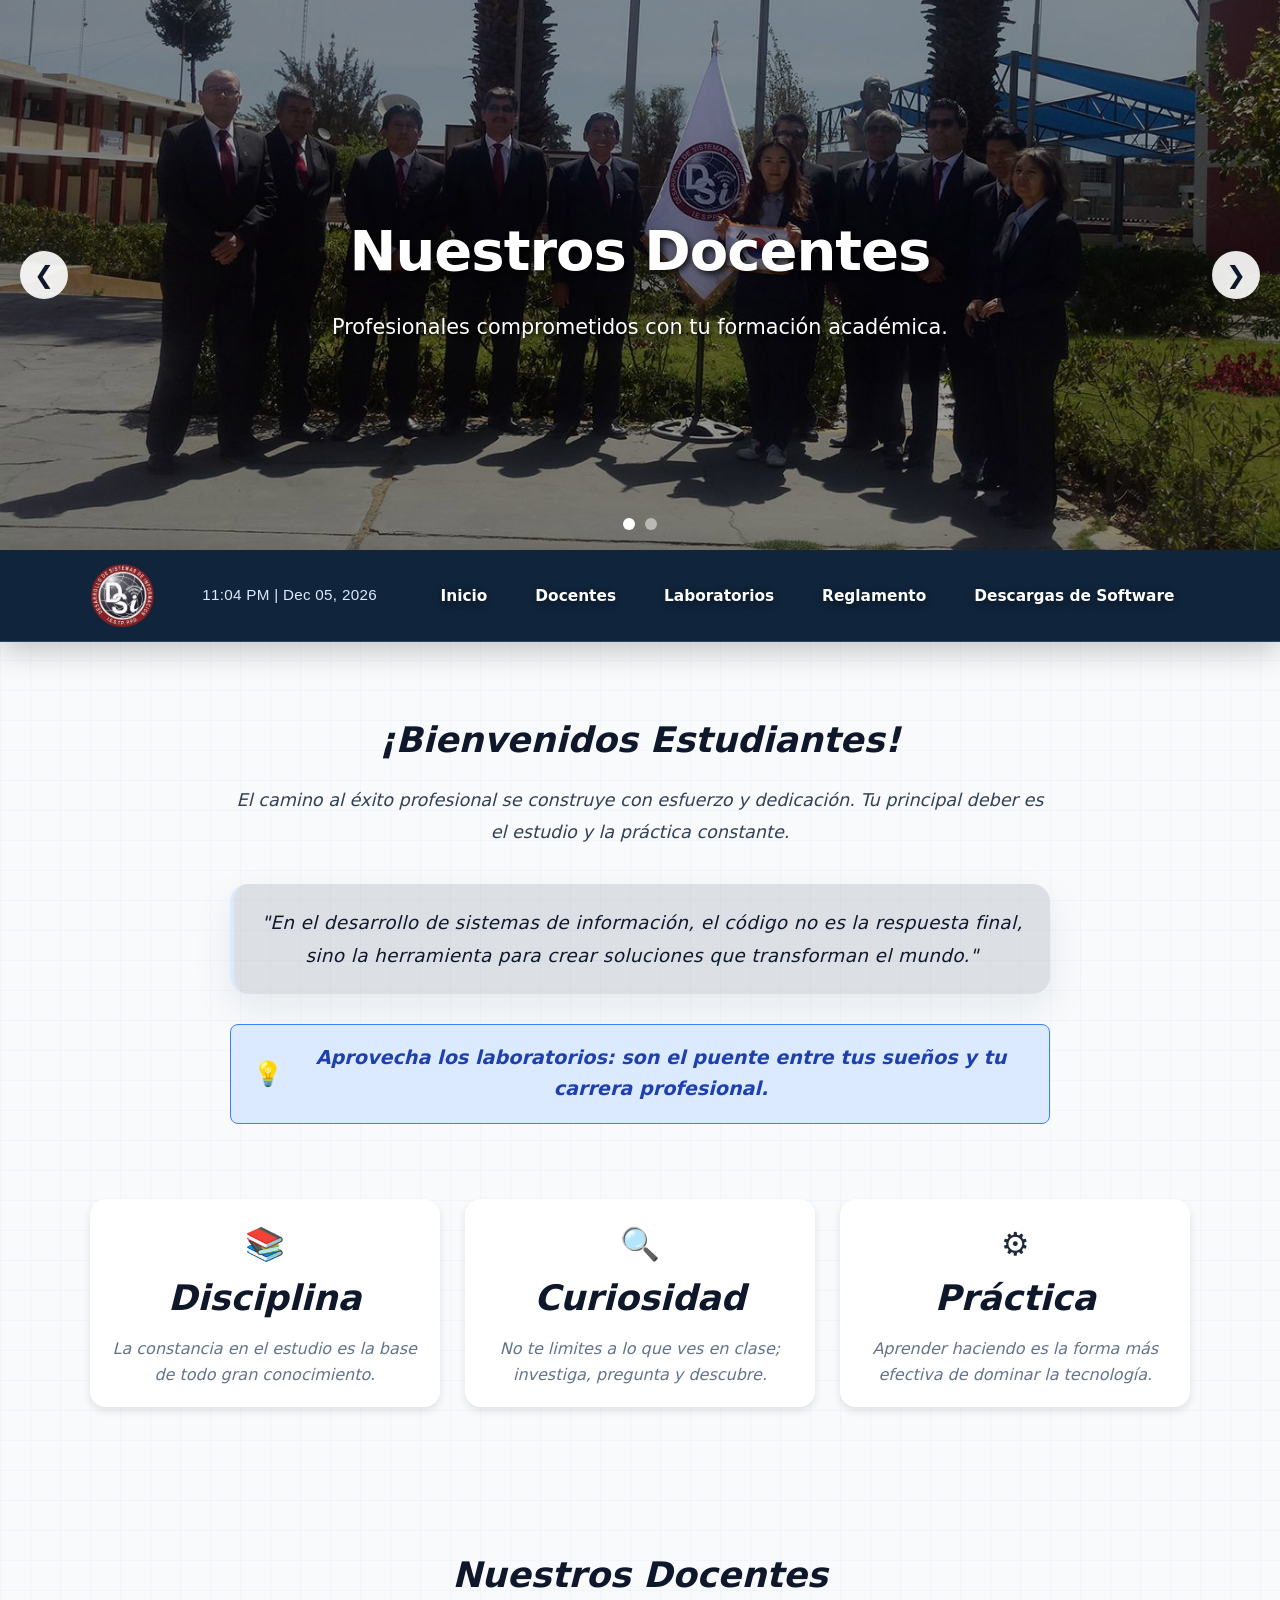
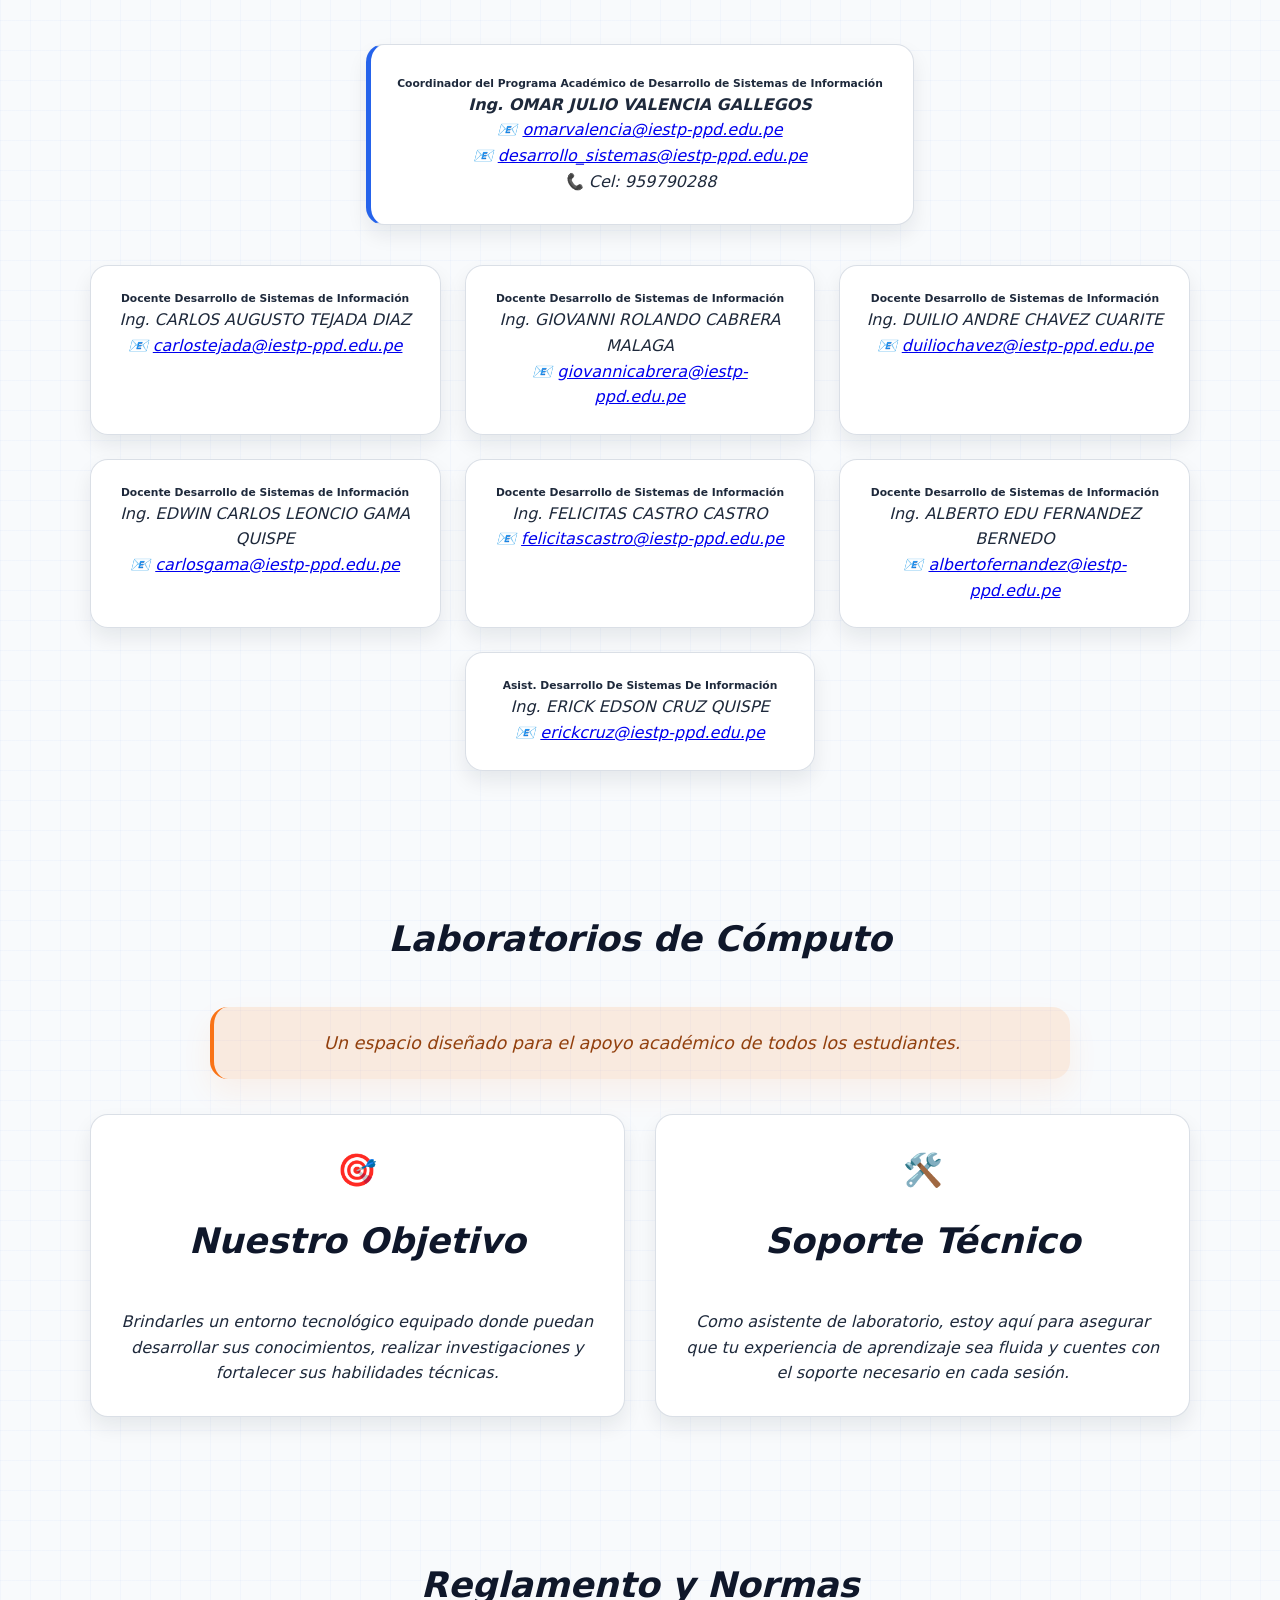
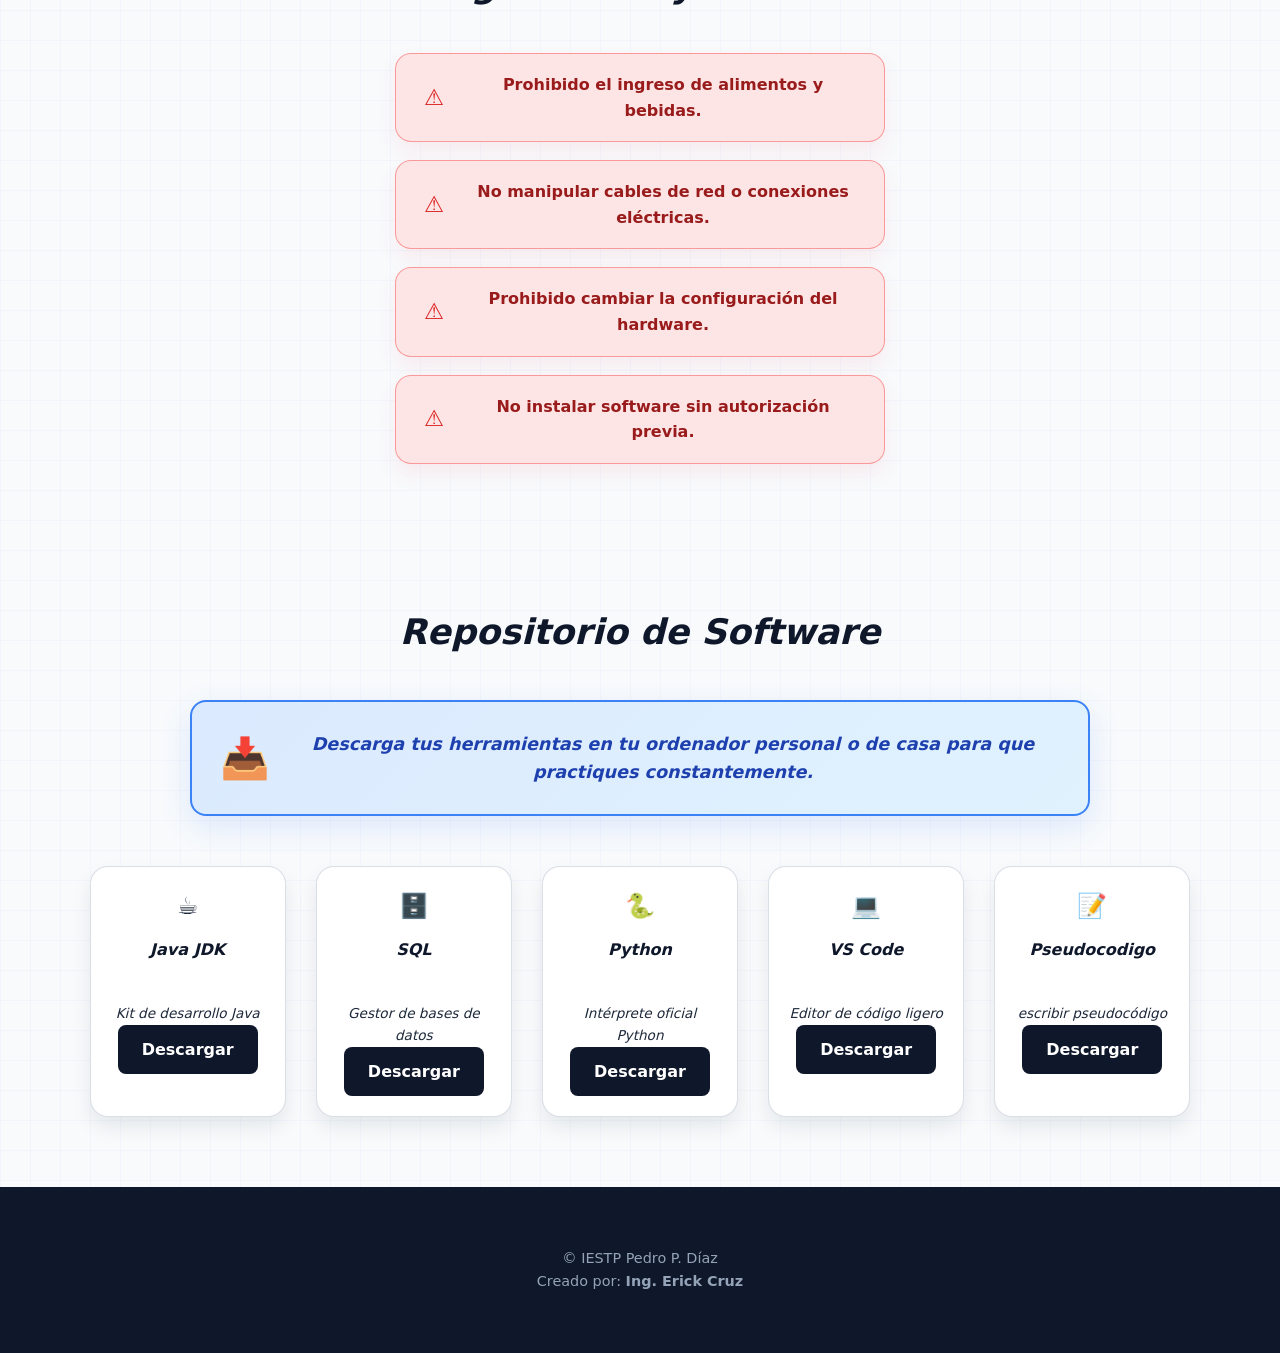
==== index.html @ 5ec39183 "Actualizando estilos y sliders del laboratorio" ====
<!DOCTYPE html>
<html lang="es">
<head>
    <meta charset="UTF-8">
    <meta name="viewport" content="width=device-width, initial-scale=1.0, viewport-fit=cover">
    <title>Laboratorios de Cómputo - Gestión</title>
    <link rel="stylesheet" href="style.css">
</head>
<body>

    <!-- Slider / Hero Section -->
    <div class="slider">
        <!-- Radio botones para el control (truco CSS sin JS) -->
        <input type="radio" name="radio-btn" id="radio1" checked>
        <input type="radio" name="radio-btn" id="radio2">

        <div class="slides">
            <!-- Imágenes del slider -->
            <div class="slide first">
                <img src="slider1.jpg" alt="Laboratorio 1">
                <div class="slide-content">
                    <h2>Nuestros Docentes</h2>
                    <p>Profesionales comprometidos con tu formación académica.</p>
                </div>
            </div>
            <div class="slide">
                <img src="slider2.jpg" alt="Laboratorio 2">
                <div class="slide-content">
                    <h2>Nuestra Institución</h2>
                    <p>Próximos al licenciamiento institucional....</p>
                </div>
            </div>

            <!-- Navegación automática (marcador para CSS) -->
            <div class="navigation-auto">
                <div class="auto-btn1"></div>
                <div class="auto-btn2"></div>
            </div>
        </div>
        <!-- Navegación manual -->
        <div class="navigation-manual">
            <label for="radio1" class="manual-btn"></label>
            <label for="radio2" class="manual-btn"></label>
        </div>

        <!-- Flechas de navegación -->
        <button class="prev-btn" id="prev-btn">&#10094;</button>
        <button class="next-btn" id="next-btn">&#10095;</button>
    </div>

    <!-- Navbar -->
    <nav class="navbar">
        <div class="logo">
            <img src="computacionSD-150x150.png" alt="Logo Laboratorios">
        </div>
        <div class="navbar-clock">
            <span id="navbar-clock-info">00:00 AM | 01 May</span>
        </div>
        <button class="hamburger-menu" id="hamburger-menu">
            <span></span>
            <span></span>
            <span></span>
        </button>
        <ul class="nav-links" id="nav-links">
            <li><a href="#inicio">Inicio</a></li>
            <li><a href="#personal">Docentes</a></li>
            <li><a href="#laboratorios">Laboratorios</a></li>
            <li><a href="#prohibiciones">Reglamento</a></li>
            <li><a href="#descargas">Descargas de Software</a></li>
        </ul>
    </nav>

    <!-- Sección Inicio (Bienvenida Estudiantes) -->
    <section id="inicio" class="section">
        <h1>¡Bienvenidos Estudiantes!</h1>
        <div class="welcome-container">
            <p class="intro-text">El camino al éxito profesional se construye con esfuerzo y dedicación. Tu principal deber es el estudio y la práctica constante.</p>
            
            <div class="motivation-box">
                <div class="quote-box">
                    <p class="quote-text">"En el desarrollo de sistemas de información, el código no es la respuesta final, sino la herramienta para crear soluciones que transforman el mundo."</p>
                </div>
                <div class="alert">
                    <span class="alert-icon">💡</span>
                    <p class="alert-text">Aprovecha los laboratorios: son el puente entre tus sueños y tu carrera profesional.</p>
                </div>
            </div>

            <div class="pillars-grid">
                <div class="pillar-item">
                    <span class="pillar-icon">📚</span>
                    <h4>Disciplina</h4>
                    <p>La constancia en el estudio es la base de todo gran conocimiento.</p>
                </div>
                <div class="pillar-item">
                    <span class="pillar-icon">🔍</span>
                    <h4>Curiosidad</h4>
                    <p>No te limites a lo que ves en clase; investiga, pregunta y descubre.</p>
                </div>
                <div class="pillar-item">
                    <span class="pillar-icon">⚙️</span>
                    <h4>Práctica</h4>
                    <p>Aprender haciendo es la forma más efectiva de dominar la tecnología.</p>
                </div>
            </div>
        </div>
    </section>

    <!-- Sección Personal (Docentes) -->
    <section id="personal" class="section bg-light">
        <h2>Nuestros Docentes</h2>
        <div class="personal-container">
            <div class="directivo-card">
                <h6>Coordinador del Programa Académico de Desarrollo de Sistemas de Información</h6>
                <div class="card-content">
                    <p><strong>Ing. OMAR JULIO VALENCIA GALLEGOS</strong></p>
                    <p>📧 <a href="mailto:omarvalencia@iestp-ppd.edu.pe">omarvalencia@iestp-ppd.edu.pe</a></p>
                    <p>📧 <a href="mailto:desarrollo_sistemas@iestp-ppd.edu.pe">desarrollo_sistemas@iestp-ppd.edu.pe</a></p>
                    <p>📞 Cel: 959790288</p>
                </div>
            </div>
            
            <div class="docentes-grid">
                <div class="docente-item">
                    <h6><center>Docente Desarrollo de Sistemas de Información</center></h6>
                    <p>Ing. CARLOS AUGUSTO TEJADA DIAZ</p>
                    <p>📧 <a href="mailto:carlostejada@iestp-ppd.edu.pe">carlostejada@iestp-ppd.edu.pe</a></p>
                </div>
                <div class="docente-item">
                    <h6><center>Docente Desarrollo de Sistemas de Información</center></h6>
                    <p>Ing. GIOVANNI ROLANDO CABRERA MALAGA</p>
                    <p>📧 <a href="mailto:giovannicabrera@iestp-ppd.edu.pe">giovannicabrera@iestp-ppd.edu.pe</a></p>
                </div>
                <div class="docente-item">
                    <h6><center>Docente Desarrollo de Sistemas de Información</center></h6>
                    <p>Ing. DUILIO ANDRE CHAVEZ CUARITE</p>
                    <p>📧 <a href="mailto:duiliochavez@iestp-ppd.edu.pe">duiliochavez@iestp-ppd.edu.pe</a></p>
                </div>
                <div class="docente-item">
                    <h6><center>Docente Desarrollo de Sistemas de Información</center></h6>
                    <p>Ing. EDWIN CARLOS LEONCIO GAMA QUISPE</p>
                    <p>📧 <a href="mailto:carlosgama@iestp-ppd.edu.pe">carlosgama@iestp-ppd.edu.pe</a></p>
                </div>
                <div class="docente-item">
                    <h6><center>Docente Desarrollo de Sistemas de Información</center></h6>
                    <p>Ing. FELICITAS CASTRO CASTRO</p>
                    <p>📧 <a href="mailto:felicitascastro@iestp-ppd.edu.pe">felicitascastro@iestp-ppd.edu.pe</a></p>
                </div>
                <div class="docente-item">
                    <h6><center>Docente Desarrollo de Sistemas de Información</center></h6>
                    <p>Ing. ALBERTO EDU FERNANDEZ BERNEDO</p>
                    <p>📧 <a href="mailto:albertofernandez@iestp-ppd.edu.pe">albertofernandez@iestp-ppd.edu.pe</a></p>
                </div>
                <div class="docente-item asistente-item">
                    <h6><center>Asist. Desarrollo De Sistemas De Información</center></h6>
                    <p>Ing. ERICK EDSON CRUZ QUISPE</p>
                    <p>📧 <a href="mailto:erickcruz@iestp-ppd.edu.pe">erickcruz@iestp-ppd.edu.pe</a></p>
                </div>
            </div>
        </div>
    </section>

    <!-- Sección Laboratorios (Gestión y Soporte) -->
    <section id="laboratorios" class="section">
        <h1>Laboratorios de Cómputo</h1>
        <div class="lab-alert-box">
            <p class="intro-text">Un espacio diseñado para el apoyo académico de todos los estudiantes.</p>
        </div>
        
        <div class="card-container">
            <div class="card">
                <div class="card-icon">🎯</div>
                <h3>Nuestro Objetivo</h3>
                <p>Brindarles un entorno tecnológico equipado donde puedan desarrollar sus conocimientos, realizar investigaciones y fortalecer sus habilidades técnicas.</p>
            </div>
            <div class="card">
                <div class="card-icon">🛠️</div>
                <h3>Soporte Técnico</h3>
                <p>Como asistente de laboratorio, estoy aquí para asegurar que tu experiencia de aprendizaje sea fluida y cuentes con el soporte necesario en cada sesión.</p>
            </div>
        </div>
    </section>

    <!-- Sección Prohibiciones (Reglamento) -->
    <section id="prohibiciones" class="section bg-light">
        <h2>Reglamento y Normas</h2>
        <div class="grid-normas">
            <div class="norma-item">
                <span class="norma-icon">⚠️</span>
                <span>Prohibido el ingreso de alimentos y bebidas.</span>
            </div>
            <div class="norma-item">
                <span class="norma-icon">⚠️</span>
                <span>No manipular cables de red o conexiones eléctricas.</span>
            </div>
            <div class="norma-item">
                <span class="norma-icon">⚠️</span>
                <span>Prohibido cambiar la configuración del hardware.</span>
            </div>
            <div class="norma-item">
                <span class="norma-icon">⚠️</span>
                <span>No instalar software sin autorización previa.</span>
            </div>
        </div>
    </section>

    <!-- Sección Descargas -->
    <section id="descargas" class="section">
        <h2>Repositorio de Software</h2>
        <div class="software-alert">
            <span class="alert-icon-software">📥</span>
            <p>Descarga tus herramientas en tu ordenador personal o de casa para que practiques constantemente.</p>
        </div>
        
        <div class="software-grid">
            <div class="software-card software-card-small">
                <div class="sw-icon">☕</div>
                <h4> Java JDK</h4>
                <p>Kit de desarrollo Java</p>
                <a href="https://drive.google.com/drive/folders/1plT7mnFbefU6MtDnWK3TDLEpwPY9eXKc?usp=sharing" target="_blank" class="btn-sm">Descargar</a>
            </div>
            <div class="software-card software-card-small">
                <div class="sw-icon">🗄️</div>
                <h4>SQL</h4>
                <p>Gestor de bases de datos</p>
                <a href="https://drive.google.com/drive/folders/1cR0zHTjMVHNxbSeAXCi8jlc7bT8M9j5E?usp=drive_link" target="_blank" class="btn-sm">Descargar</a>
            </div>
            <div class="software-card software-card-small">
                <div class="sw-icon">🐍</div>
                <h4>Python</h4>
                <p>Intérprete oficial Python</p>
                <a href="https://drive.google.com/drive/folders/1zuSH1ScEUfr6SIgwsxNDsbBSBPS9ezoE?usp=drive_link" target="_blank" class="btn-sm">Descargar</a>
            </div>
            <div class="software-card software-card-small">
                <div class="sw-icon">💻</div>
                <h4>VS Code</h4>
                <p>Editor de código ligero</p>
                <a href="https://drive.google.com/drive/folders/1LPWzY_TK-ASev0fhGW9ja-OctGrguIvR?usp=drive_link" target="_blank" class="btn-sm">Descargar</a>
            </div>
            <div class="software-card software-card-small">
                <div class="sw-icon">📝</div>
                <h4>Pseudocodigo</h4>
                <p>escribir pseudocódigo</p>
                <a href="https://drive.google.com/drive/folders/1u5sTTjuQVSceIHbCw1Q8O1qNiEaj4cK4?usp=drive_link" target="_blank" class="btn-sm">Descargar</a>
            </div>
        </div>

       <!--
         <div class="download-container" style="margin-top: 50px;">
            <a href="#" target="_blank" class="btn-download">
                Ver Carpeta Completa (Google Drive)
            </a>
            <p><small>* El acceso requiere cuenta institucional. (Reemplaza el href con el enlace real de Google Drive)</small></p>
        </div>
       -->
    </section>

    <footer>
        <p>&copy; IESTP Pedro P. Díaz</p>
        <p>Creado por: <strong>Ing. Erick Cruz</strong></p>
    </footer>

    <script src="slider.js"></script>
    <script src="menu.js"></script>
    <script src="clock.js"></script>

</body>
</html>
---- style.css ----
:root {
    --primary-color: #0f172a; /* Azul Pizarra Profundo */
    --secondary-color: #2563eb; /* Azul Eléctrico Profesional */
    --accent-color: #64748b; /* Gris Pizarra */
    --danger-color: #ef4444;
    --success-color: #10b981;
    --text-color: #1e293b;
    --bg-main: #f8fafc;
    --card-bg: #ffffff;
}

* {
    margin: 0;
    padding: 0;
    box-sizing: border-box;
    font-family: 'Inter', 'Segoe UI', system-ui, -apple-system, sans-serif;
}

/* Imágenes responsivas */
img {
    max-width: 100%;
    height: auto;
    display: block;
}

body {
    line-height: 1.6;
    color: var(--text-color);
    background-color: var(--bg-main);
    background-image: 
        linear-gradient(rgba(37, 99, 235, 0.03) 1px, transparent 1px),
        linear-gradient(90deg, rgba(37, 99, 235, 0.03) 1px, transparent 1px);
    background-size: 30px 30px;
    overflow-x: hidden;
    transition: background-color 0.3s ease, color 0.3s ease;
}

/* Navbar Clock Display */
.navbar-clock {
    display: flex;
    align-items: center;
}

#navbar-clock-info {
    font-size: 0.95rem;
    font-weight: 500;
    color: #dbeafe;
    font-family: 'Segoe UI', sans-serif;
    letter-spacing: 0.02em;
}

/* Navbar Minimalista */
.navbar {
    background: #10243b;
    color: white;
    border-bottom: 1px solid rgba(255, 255, 255, 0.15);
    display: flex;
    justify-content: space-between;
    align-items: center;
    padding: 0.8rem 8%;
    position: sticky;
    top: 0;
    z-index: 1000;
    box-shadow: 0 10px 30px rgba(0, 0, 0, 0.2);
    transition: background 0.35s ease, box-shadow 0.35s ease, padding 0.35s ease;
}

.logo img {
    height: 65px;
    width: auto;
    opacity: 0.98;
    transition: transform 0.3s ease, opacity 0.3s ease;
}

.nav-links {
    list-style: none;
    display: flex;
    gap: 1rem;
}

.nav-links li a {
    color: white;
    text-shadow: 0 2px 8px rgba(0, 0, 0, 0.45);
    text-decoration: none;
    font-weight: 600;
    font-size: 0.96rem;
    padding: 0.5rem 1rem;
    transition: color 0.35s ease, text-shadow 0.35s ease, transform 0.25s ease;
    cursor: pointer;
    position: relative;
}

.nav-links li a::after {
    content: '';
    position: absolute;
    bottom: 8px;
    left: 0;
    width: 0;
    height: 2px;
    background: #dbeafe;
    transition: width 0.35s ease;
}

.nav-links li a:hover {
    color: #dbeafe;
    text-shadow: 0 0 15px rgba(59, 130, 246, 0.9), 0 2px 10px rgba(0, 0, 0, 0.6);
    cursor: pointer;
}

.nav-links li a:hover::after,
.nav-links li a:focus::after,
.nav-links li a:active::after {
    width: 100%;
}

.nav-links li a:active,
.nav-links li a:focus {
    color: #a5b4fc;
    text-shadow: 0 0 12px rgba(59, 130, 246, 0.7), 0 2px 10px rgba(0, 0, 0, 0.65);
    transform: translateY(1px);
}

/* Hamburger Menu */
.hamburger-menu {
    display: none;
    flex-direction: column;
    cursor: pointer;
    background: transparent;
    border: none;
    padding: 0.5rem;
    gap: 0.35rem;
    z-index: 1001;
}

.hamburger-menu span {
    width: 28px;
    height: 3px;
    background: white;
    border-radius: 2px;
    transition: all 0.35s ease;
}

.hamburger-menu.active span:nth-child(1) {
    transform: rotate(45deg) translate(8px, 8px);
}

.hamburger-menu.active span:nth-child(2) {
    opacity: 0;
}

.hamburger-menu.active span:nth-child(3) {
    transform: rotate(-45deg) translate(8px, -8px);
}

/* Menú desplegable */
.nav-links.active {
    display: flex;
    flex-direction: column;
    position: absolute;
    top: 100%;
    left: 0;
    right: 0;
    background: #0d1929;
    border-top: 1px solid rgba(255, 255, 255, 0.15);
    padding: 1rem 0;
    gap: 0;
    animation: slideDown 0.35s ease;
}

@keyframes slideDown {
    from {
        opacity: 0;
        transform: translateY(-10px);
    }
    to {
        opacity: 1;
        transform: translateY(0);
    }
}

.nav-links.active li {
    width: 100%;
    text-align: center;
    border-bottom: 1px solid rgba(255, 255, 255, 0.1);
}

.nav-links.active li a {
    display: block;
    padding: 1rem;
    font-size: 1rem;
}

.nav-links.active li a::after {
    display: none;
}

.nav-links li a:active,
.slider {
    height: 70vh;
    position: relative;
    overflow: hidden;
    width: 100%;
}

#welcome-section, #inicio {
    text-align: center;
}

.welcome-container {
    display: flex;
    flex-direction: column;
    align-items: center;
    text-align: center;
    gap: 1.8rem;
}

#inicio h1 {
    text-align: center;
    margin: 0 auto 1rem;
}

.intro-text {
    font-style: italic;
    font-size: 1.1rem;
    line-height: 1.85;
    max-width: 820px;
    width: min(820px, 100%);
    color: #334155;
    margin: 0 auto;
    text-align: center;
}

.lab-alert-box {
    background: rgba(249, 115, 22, 0.12);
    border-left: 4px solid #f97316;
    padding: 20px 24px;
    border-radius: 18px;
    max-width: 860px;
    margin: 0 auto 35px;
    box-shadow: 0 14px 30px rgba(249, 115, 22, 0.08);
}

.lab-alert-box .intro-text {
    color: #92400e;
    font-weight: 500;
}

.card-container {
    display: grid;
    grid-template-columns: repeat(auto-fit, minmax(300px, 1fr));
    gap: 30px;
}

.slides {
    position: relative;
    width: 100%;
    height: 100%;
}

.slide {
    position: absolute;
    top: 0;
    left: 0;
    width: 100%;
    height: 100%;
    opacity: 0;
    visibility: hidden;
    z-index: 1;
    transition: opacity 0.8s ease, visibility 0.8s ease;
}

.slide img {
    width: 100%;
    height: 100%;
    object-fit: cover;
    filter: brightness(0.6);
}

.slide-content {
    position: absolute;
    top: 50%;
    left: 50%;
    transform: translate(-50%, -50%);
    color: white;
    text-align: center;
    z-index: 10;
    width: 90%;
    max-width: 800px;
}

.slide-content h2 {
    font-size: 3.5rem;
    font-weight: 800;
    letter-spacing: -1px;
    text-shadow: 3px 3px 6px rgba(0, 0, 0, 0.8);
    margin-bottom: 15px;
    color: #ffffff;
}

.slide-content p {
    font-size: 1.3rem;
    text-shadow: 2px 2px 4px rgba(0, 0, 0, 0.8);
    color: #ffffff;
    font-weight: 500;
}

/* Radio buttons hidden */
input[type="radio"] {
    display: none;
}

/* Show slides based on checked radio */
#radio1:checked ~ .slides .slide.first,
#radio2:checked ~ .slides .slide:not(.first) {
    opacity: 1;
    visibility: visible;
    z-index: 2;
}

/* Navigation manual */
.navigation-manual {
    position: absolute;
    bottom: 20px;
    left: 50%;
    transform: translateX(-50%);
    display: flex;
    gap: 10px;
    z-index: 2;
}

.manual-btn {
    width: 12px;
    height: 12px;
    border-radius: 50%;
    background: rgba(255, 255, 255, 0.5);
    cursor: pointer;
    transition: background 0.3s;
}

.manual-btn:hover {
    background: rgba(255, 255, 255, 0.8);
}

#radio1:checked ~ .navigation-manual .manual-btn:nth-child(1),
#radio2:checked ~ .navigation-manual .manual-btn:nth-child(2) {
    background: white;
}

/* Navigation auto (hidden) */
.navigation-auto {
    position: absolute;
    bottom: 20px;
    left: 50%;
    transform: translateX(-50%);
    display: flex;
    gap: 10px;
}

.auto-btn1, .auto-btn2 {
    width: 12px;
    height: 12px;
    border-radius: 50%;
    background: rgba(255, 255, 255, 0.3);
}

/* Prev/Next buttons */
.prev-btn, .next-btn {
    position: absolute;
    top: 50%;
    transform: translateY(-50%);
    background: rgba(255, 255, 255, 0.9);
    color: var(--primary-color);
    border: none;
    width: 48px;
    height: 48px;
    display: grid;
    place-items: center;
    cursor: pointer;
    font-size: 1.5rem;
    border-radius: 50%;
    transition: background 0.3s, transform 0.3s;
    z-index: 2;
}

.prev-btn {
    left: 20px;
}

.next-btn {
    right: 20px;
}

.prev-btn:hover, .next-btn:hover {
    background: white;
}

/* Secciones */
.section {
    padding: 80px 5%;
    max-width: none;
    margin: 0;
    text-align: center;
}

.section h1,
.section h2,
.section h3,
.section h4 {
    color: var(--primary-color);
    font-weight: 700;
    margin-bottom: 40px;
    font-size: 2.2rem;
    text-align: center;
    font-style: italic;
}

.section p,
.section small,
.section li {
    font-style: italic;
    text-align: center;
}

/* Estilo de Tarjetas "Cibernético-Premium" */
.card, .directivo-card, .software-card, .docente-item {
    background: var(--card-bg);
    border: 1px solid rgba(148, 163, 184, 0.35);
    border-radius: 18px;
    padding: 30px;
    box-shadow: 0 10px 20px rgba(15, 23, 42, 0.08);
    transition: transform 0.3s ease, box-shadow 0.3s ease, border-color 0.3s ease, background 0.3s ease;
    position: relative;
    text-align: center;
}

.software-card h4,
.software-card p {
    text-align: center;
    word-wrap: break-word;
    overflow-wrap: break-word;
}

.software-card .sw-icon {
    display: block;
    margin: 0 auto 12px;
}

.card:hover, .directivo-card:hover, .software-card:hover, .docente-item:hover {
    transform: translateY(-6px);
    box-shadow: 0 22px 30px rgba(15, 23, 42, 0.15);
    border-color: rgba(37, 99, 235, 0.45);
}

/* Card icons */
.card-icon {
    font-size: 2rem;
    margin-bottom: 16px;
    display: inline-block;
}

/* Viñetas Cibernéticas para Normas */
.grid-normas {
    display: flex;
    flex-direction: column;
    align-items: center;
    gap: 18px;
    max-width: 600px;
    margin: 0 auto;
    padding: 0 5%;
}

.norma-item {
    background: rgba(254, 226, 226, 0.88);
    padding: 18px 22px;
    border-radius: 16px;
    border: 1px solid rgba(248, 113, 113, 0.65);
    display: flex;
    align-items: center;
    gap: 14px;
    font-family: 'Inter', sans-serif;
    font-size: 1rem;
    color: #991b1b;
    font-weight: 600;
    box-shadow: 0 10px 20px rgba(244, 63, 94, 0.08);
    width: 100%;
    max-width: 500px;
    margin: 0 auto;
}

.norma-icon {
    font-size: 1.4rem;
    color: #dc2626;
    min-width: 32px;
    text-align: center;
}

.norma-item span:last-child {
    display: block;
}

@keyframes blink {
    50% { opacity: 0.4; }
}

/* Botones */
.btn-download, .btn-sm {
    background: var(--primary-color);
    color: white;
    padding: 12px 24px;
    border-radius: 8px;
    text-decoration: none;
    font-weight: 600;
    display: inline-block;
    transition: 0.3s;
}

.btn-download:hover, .btn-sm:hover {
    background: var(--secondary-color);
    transform: scale(1.02);
}

.welcome-container {
    display: grid;
    gap: 25px;
    text-align: center;
}

.quote-box {
    background: rgba(16, 36, 59, 0.12);
    border-left: 4px solid #dbeafe;
    padding: 22px 24px;
    border-radius: 18px;
    max-width: 820px;
    margin: 10px auto 0;
    box-shadow: 0 15px 40px rgba(16, 36, 59, 0.08);
}

.quote-text {
    margin: 0;
    font-size: 1.15rem;
    font-style: italic;
    line-height: 1.8;
    color: #0f172a;
    letter-spacing: 0.02em;
}

.alert {
    background: #dbeafe;
    border: 1px solid #3b82f6;
    border-radius: 8px;
    padding: 18px 22px;
    margin-top: 30px;
    display: flex;
    align-items: center;
    gap: 12px;
    max-width: 820px;
    margin-left: auto;
    margin-right: auto;
}

.alert-icon {
    font-size: 1.5rem;
    color: #1e40af;
}

.alert-text {
    margin: 0;
    font-size: 1.2rem;
    color: #1e40af;
    font-weight: 600;
    font-style: italic;
}

/* Footer */
footer {
    background: var(--primary-color);
    color: #94a3b8;
    padding: 60px 5%;
    text-align: center;
    font-size: 0.9rem;
}

/* Grids and Layouts */
.pillars-grid {
    display: grid;
    grid-template-columns: repeat(3, 1fr);
    gap: 25px;
    margin-top: 50px;
    margin-left: auto;
    margin-right: auto;
    align-items: stretch;
}

.pillar-item {
    text-align: center;
    padding: 20px;
    background: rgba(255, 255, 255, 0.95);
    border-radius: 16px;
    box-shadow: 0 4px 8px rgba(0, 0, 0, 0.1);
    transition: transform 0.4s ease, box-shadow 0.4s ease;
}

.pillar-item:hover {
    transform: translateY(-8px) scale(1.02);
    box-shadow: 0 12px 24px rgba(0, 0, 0, 0.15);
}

.pillar-item h4 {
    margin-bottom: 10px;
    font-weight: 600;
    font-style: italic;
}

.pillar-item p {
    color: #64748b;
    font-style: italic;
}

.pillar-icon {
    font-size: 2rem;
    margin-bottom: 10px;
}

.personal-container {
    display: flex;
    flex-direction: column;
    gap: 40px;
}

.directivo-card {
    max-width: 600px;
    margin: 0 auto;
    border-left: 5px solid #2563eb;
    padding-left: 26px;
    text-align: center;
}

.directivo-card .card-content {
    text-align: center;
}

.docentes-grid {
    display: grid;
    grid-template-columns: repeat(3, minmax(250px, 1fr));
    gap: 24px;
    align-items: stretch;
    margin: 0 auto;
}

.asistente-item {
    grid-column: 2;
    justify-self: center;
    width: 100%;
}

.docente-item {
    width: 100%;
    background: rgba(255, 255, 255, 0.95);
    border-radius: 18px;
    padding: 24px;
    box-shadow: 0 10px 20px rgba(15, 23, 42, 0.08);
    transition: transform 0.35s ease, box-shadow 0.35s ease;
    text-align: center;
}

.docente-item p,
.docente-item a {
    word-wrap: break-word;
    overflow-wrap: break-word;
}

.docente-item:hover {
    transform: translateY(-6px);
    box-shadow: 0 18px 30px rgba(15, 23, 42, 0.14);
}

@media (max-width: 768px) {
    .asistente-item {
        grid-column: auto;
        justify-self: stretch;
    }
}

.card-container {
    display: grid;
    grid-template-columns: repeat(auto-fit, minmax(300px, 1fr));
    gap: 30px;
    margin: 0 auto;
    align-items: stretch;
}

.software-grid {
    display: grid;
    grid-template-columns: repeat(5, 1fr);
    gap: 28px;
    margin-top: 40px;
    margin-left: auto;
    margin-right: auto;
    align-items: stretch;
}

.download-container {
    text-align: center;
}

/* Animations */
@keyframes fadeIn {
    from {
        opacity: 0;
        transform: translateY(20px);
    }
    to {
        opacity: 1;
        transform: translateY(0);
    }
}

.section {
    animation: fadeIn 0.8s ease-out;
}

/* Smooth Scrolling */
html {
    scroll-behavior: smooth;
    scroll-padding-top: 80px;
    -webkit-font-smoothing: antialiased;
    -moz-osx-font-smoothing: grayscale;
}

section {
    scroll-margin-top: 80px;
}

/* Alerta para Repositorio de Software */
.software-alert {
    background: linear-gradient(135deg, #dbeafe 0%, #e0f2fe 100%);
    border: 2px solid #3b82f6;
    border-radius: 16px;
    padding: 24px 28px;
    margin-bottom: 50px;
    display: flex;
    align-items: center;
    gap: 16px;
    box-shadow: 0 10px 30px rgba(59, 130, 246, 0.15);
    max-width: 900px;
    margin-left: auto;
    margin-right: auto;
}

.alert-icon-software {
    font-size: 2.5rem;
    min-width: 50px;
    text-align: center;
}

.software-alert p {
    margin: 0;
    font-size: 1.1rem;
    color: #1e40af;
    font-weight: 600;
    line-height: 1.6;
}

/* Tarjeta pequeña para Pack de Java */
.software-card-small {
    padding: 20px;
}

.software-card-small h4 {
    font-size: 1rem;
}

.software-card-small p {
    font-size: 0.85rem;
}

.software-card-small .sw-icon {
    font-size: 1.5rem;
}

/* ===== RESPONSIVE DESIGN ===== */

/* MOBILE - Dispositivos pequeños (320px - 480px) */
@media (max-width: 480px) {
    #navbar-clock-info {
        font-size: 0.8rem;
    }

    .navbar {
        padding: 0.5rem 3%;
        flex-direction: row;
        gap: 0;
        height: auto;
        justify-content: space-between;
        position: relative;
    }

    .logo img {
        height: 50px;
    }

    .hamburger-menu {
        display: flex;
    }

    .nav-links {
        display: none;
        flex-direction: column;
        gap: 0.3rem;
        text-align: center;
    }

    .nav-links.active {
        display: flex;
    }

    .nav-links li a {
        font-size: 0.85rem;
        padding: 0.4rem 0.8rem;
    }

    .slider {
        height: 200px;
    }

    .slide-content h2 {
        font-size: 1.2rem;
        text-shadow: 2px 2px 4px rgba(0, 0, 0, 0.8);
    }

    .slide-content p {
        font-size: 0.9rem;
    }

    .prev-btn, .next-btn {
        width: 36px;
        height: 36px;
        font-size: 1.2rem;
    }

    .prev-btn {
        left: 10px;
    }

    .next-btn {
        right: 10px;
    }

    .section {
        padding: 30px 4%;
    }

    .section h1,
    .section h2,
    .section h3,
    .section h4 {
        font-size: 1.5rem;
        margin-bottom: 25px;
    }

    .section h6 {
        font-size: 0.95rem;
    }

    .intro-text {
        font-size: 0.95rem;
        line-height: 1.6;
    }

    .quote-box {
        padding: 16px 18px;
        margin: 10px auto 0;
    }

    .quote-text {
        font-size: 0.95rem;
    }

    .alert {
        flex-direction: column;
        padding: 16px 18px;
        margin-top: 20px;
        gap: 10px;
    }

    .alert-icon {
        font-size: 1.2rem;
    }

    .alert-text {
        font-size: 1rem;
    }

    .software-alert {
        flex-direction: column;
        padding: 16px 18px;
        margin-bottom: 30px;
        gap: 12px;
    }

    .alert-icon-software {
        font-size: 2rem;
        min-width: auto;
    }

    .software-alert p {
        font-size: 0.95rem;
        text-align: center;
    }

    .pillars-grid,
    .docentes-grid,
    .card-container,
    .software-grid {
        grid-template-columns: 1fr;
        gap: 15px;
        margin: 0 auto;
    }

    .card, .directivo-card, .software-card, .docente-item {
        background: var(--card-bg);
        padding: 18px;
        border-radius: 12px;
        width: 100%;
        margin: 0 auto;
        text-align: center;
    }

    .software-card h4,
    .card h3,
    .docente-item h6,
    .pillar-item h4 {
        margin-bottom: 10px;
        word-wrap: break-word;
        overflow-wrap: break-word;
    }

    .docente-item p {
        word-wrap: break-word;
        overflow-wrap: break-word;
        text-align: center;
    }

    .card-icon {
        font-size: 1.5rem;
        margin-bottom: 10px;
    }

    .software-card-small {
        padding: 18px;
    }

    .software-card-small h4 {
        font-size: 0.95rem;
        margin-bottom: 8px;
    }

    .software-card-small p {
        font-size: 0.8rem;
    }

    .software-card-small .sw-icon {
        font-size: 1.3rem;
        margin-bottom: 8px;
    }

    .sw-icon {
        display: block;
        margin: 0 auto 8px;
    }

    .grid-normas {
        gap: 12px;
        max-width: 100%;
        padding: 0;
    }

    .norma-item {
        padding: 14px 16px;
        gap: 10px;
        font-size: 0.9rem;
        max-width: 100%;
        width: 100%;
        margin: 0 auto;
        justify-content: flex-start;
    }

    .norma-icon {
        font-size: 1.2rem;
        min-width: 28px;
    }

    .btn-download, .btn-sm {
        padding: 10px 18px;
        font-size: 0.85rem;
    }

    .lab-alert-box {
        padding: 16px 18px;
        margin-bottom: 25px;
    }

    footer {
        padding: 40px 4%;
        font-size: 0.85rem;
    }

    .directivo-card {
        max-width: 100%;
    }

    .asistente-item {
        grid-column: auto;
    }

    .download-container {
        padding: 0 4%;
    }

    .download-container .btn-download {
        width: 100%;
    }

    .personal-container {
        gap: 25px;
    }

    .directivo-card {
        max-width: 100%;
        padding-left: 16px;
        border-left-width: 4px;
    }

    .docente-item:hover {
        transform: translateY(-3px);
    }

    .card:hover, .software-card:hover {
        transform: translateY(-3px);
    }

    .pillar-item:hover {
        transform: translateY(-4px) scale(1.01);
    }
}

/* TABLET PEQUEÑA - (481px - 768px) */
@media (min-width: 481px) and (max-width: 768px) {
    #navbar-clock-info {
        font-size: 0.9rem;
    }

    .navbar {
        padding: 0.6rem 4%;
        flex-direction: row;
        gap: 1.5rem;
    }

    .logo img {
        height: 55px;
    }

    .nav-links {
        flex-direction: row;
        gap: 0.8rem;
        flex-wrap: wrap;
        justify-content: center;
    }

    .nav-links li a {
        font-size: 0.9rem;
        padding: 0.5rem 0.9rem;
    }

    .slider {
        height: 320px;
    }

    .slide-content h2 {
        font-size: 1.8rem;
    }

    .slide-content p {
        font-size: 1rem;
    }

    .section {
        padding: 50px 5%;
    }

    .section h1,
    .section h2,
    .section h3,
    .section h4 {
        font-size: 1.9rem;
        margin-bottom: 30px;
    }

    .intro-text {
        font-size: 1rem;
    }

    .quote-box {
        padding: 18px 22px;
    }

    .quote-text {
        font-size: 1.05rem;
    }

    .alert-text {
        font-size: 1.1rem;
    }

    .software-alert {
        flex-direction: row;
        padding: 20px 24px;
        margin-bottom: 40px;
        gap: 14px;
    }

    .alert-icon-software {
        font-size: 2.2rem;
        min-width: 45px;
    }

    .software-alert p {
        font-size: 1rem;
        text-align: left;
    }

    .pillars-grid,
    .card-container {
        grid-template-columns: repeat(2, 1fr);
        gap: 20px;
        margin: 0 auto;
    }

    .docentes-grid {
        grid-template-columns: repeat(2, 1fr);
        gap: 20px;
        margin: 0 auto;
    }

    .asistente-item {
        grid-column: auto;
        justify-self: stretch;
    }

    .directivo-card {
        max-width: 100%;
        padding-left: 20px;
        text-align: center;
    }

    .software-grid {
        grid-template-columns: repeat(2, 1fr);
        gap: 24px;
        margin: 0 auto;
    }

    .card, .directivo-card, .software-card, .docente-item {
        padding: 22px;
        text-align: center;
        width: 100%;
    }

    .docente-item p {
        text-align: center;
    }

    .software-card-small {
        padding: 18px;
    }

    .grid-normas {
        gap: 15px;
        max-width: 100%;
        padding: 0 5%;
    }

    .norma-item {
        padding: 16px 20px;
        font-size: 0.95rem;
        max-width: 100%;
    }

    .btn-download, .btn-sm {
        padding: 11px 22px;
        font-size: 0.9rem;
    }

    footer {
        padding: 50px 5%;
    }

    .docente-item:hover {
        transform: translateY(-4px);
    }

    .pillar-item:hover {
        transform: translateY(-6px) scale(1.01);
    }
}

/* TABLET GRANDE - (769px - 1024px) */
@media (min-width: 769px) and (max-width: 1024px) {
    .navbar {
        padding: 0.7rem 6%;
    }

    .logo img {
        height: 60px;
    }

    .nav-links {
        gap: 1.2rem;
    }

    .nav-links li a {
        font-size: 0.92rem;
    }

    .slider {
        height: 450px;
    }

    .slide-content h2 {
        font-size: 2.5rem;
    }

    .section {
        padding: 60px 6%;
    }

    .section h1,
    .section h2,
    .section h3,
    .section h4 {
        font-size: 2rem;
    }

    .docentes-grid {
        grid-template-columns: repeat(3, 1fr);
        gap: 22px;
    }

    .software-grid {
        grid-template-columns: repeat(3, 1fr);
        gap: 26px;
    }

    .pillars-grid,
    .card-container {
        grid-template-columns: repeat(2, 1fr);
        gap: 25px;
    }

    .software-alert {
        max-width: 850px;
        padding: 22px 26px;
        margin-bottom: 45px;
    }

    footer {
        padding: 55px 6%;
    }
}

/* LAPTOP - (1025px - 1440px) */
@media (min-width: 1025px) and (max-width: 1440px) {
    .navbar {
        padding: 0.8rem 7%;
    }

    .slider {
        height: 550px;
    }

    .section {
        padding: 70px 7%;
    }

    .docentes-grid {
        grid-template-columns: repeat(3, 1fr);
    }

    .software-grid {
        grid-template-columns: repeat(5, 1fr);
        gap: 30px;
    }

    footer {
        padding: 60px 7%;
    }
}

/* DESKTOP GRANDE - (1441px+) */
@media (min-width: 1441px) {
    .navbar {
        padding: 0.8rem 8%;
    }

    .slider {
        height: 70vh;
    }

    .section {
        padding: 80px 8%;
    }

    .software-grid {
        grid-template-columns: repeat(5, 1fr);
        gap: 30px;
    }

    footer {
        padding: 60px 8%;
    }
}

/* ===== AJUSTES ESPECÍFICOS PARA DIFERENTES DISPOSITIVOS ===== */

/* Landscape mobile */
@media (max-width: 768px) and (orientation: landscape) {
    .slider {
        height: 250px;
    }

    .slide-content h2 {
        font-size: 1.5rem;
    }

    .section {
        padding: 25px 5%;
    }

    .section h1,
    .section h2 {
        margin-bottom: 20px;
    }
}
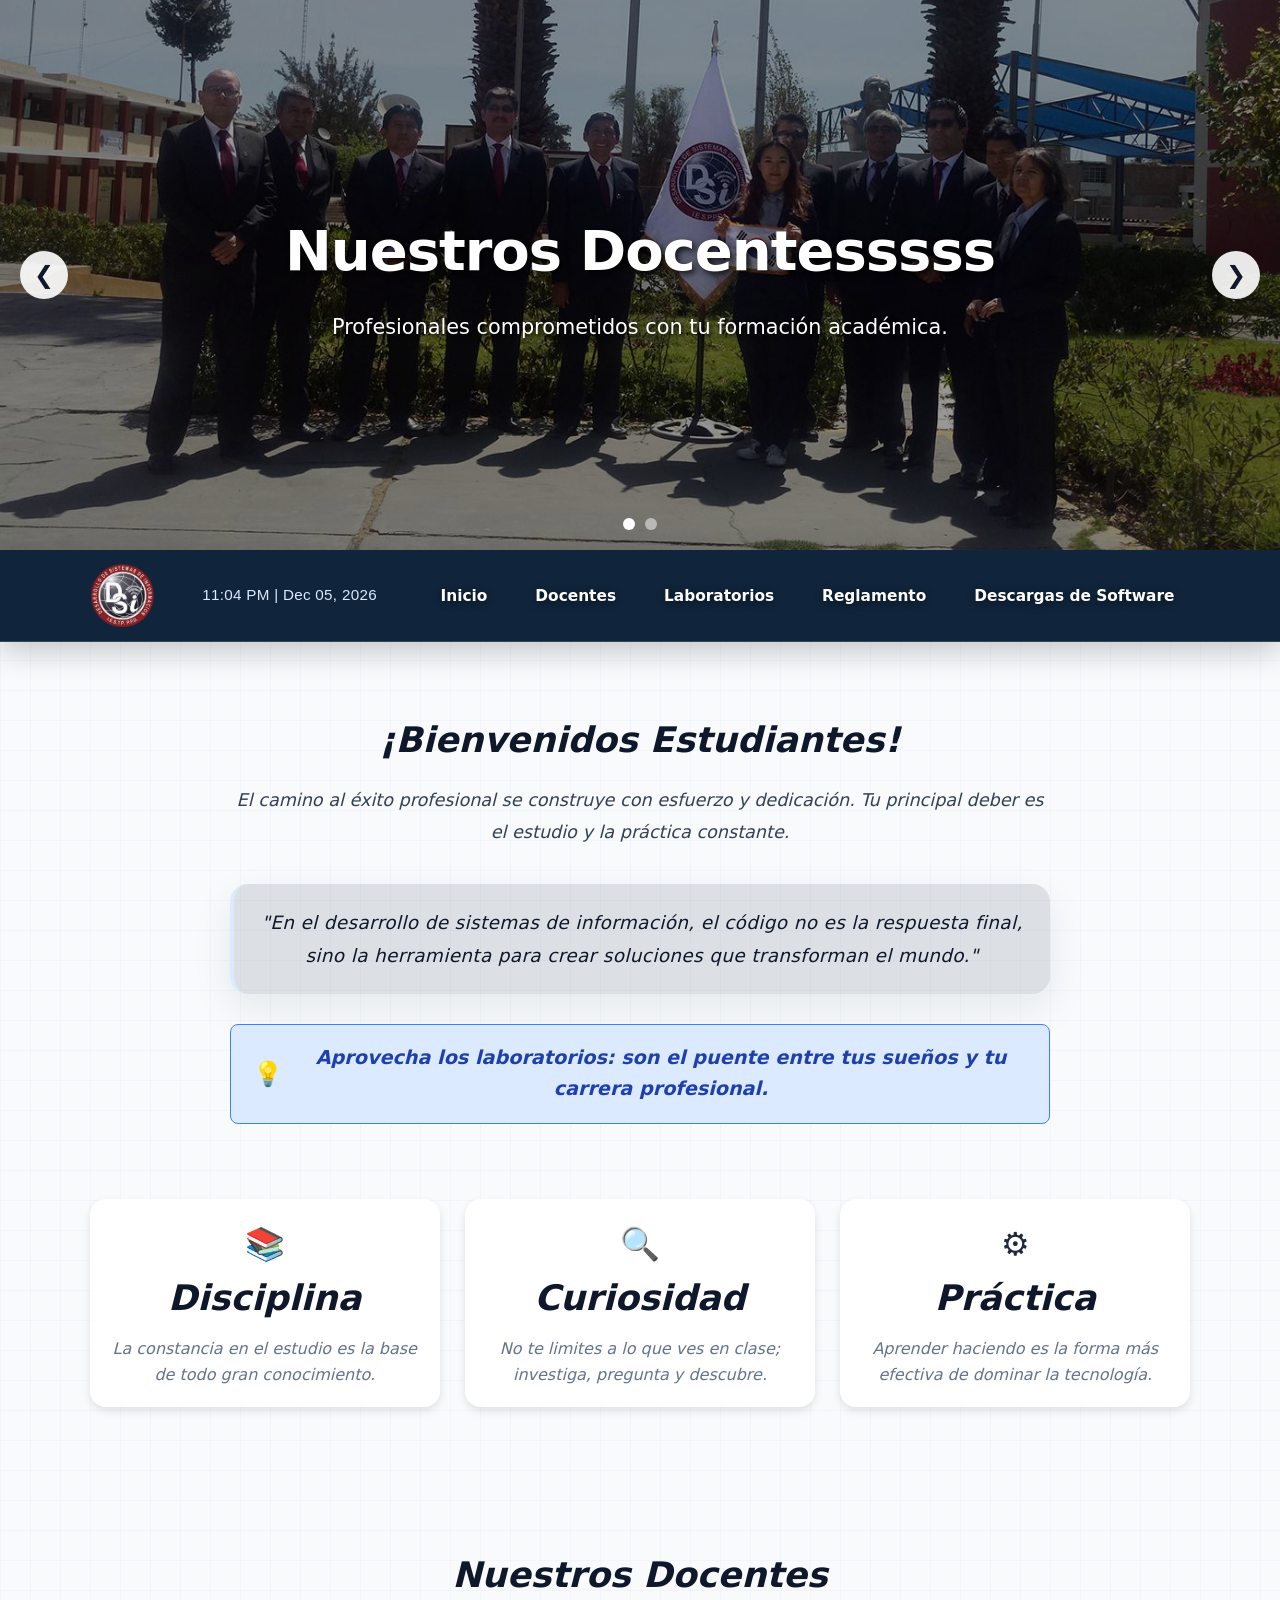
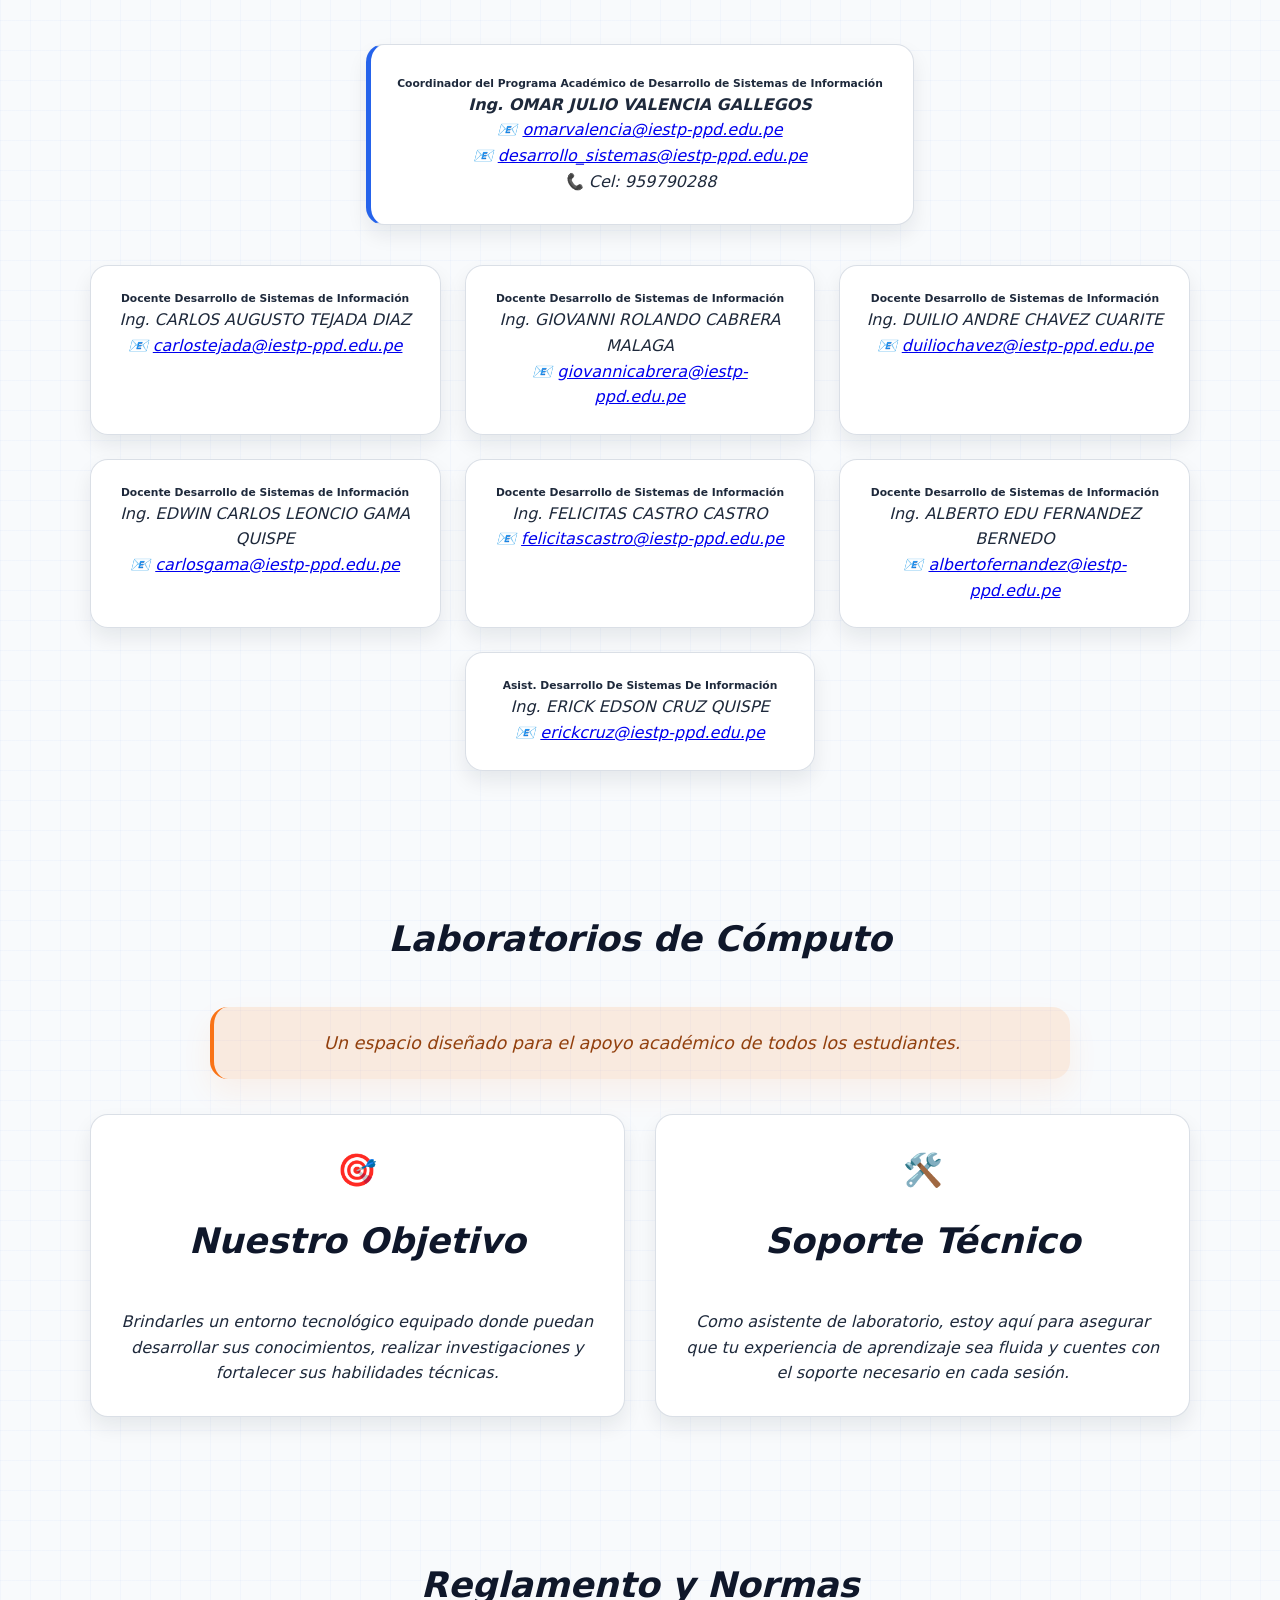
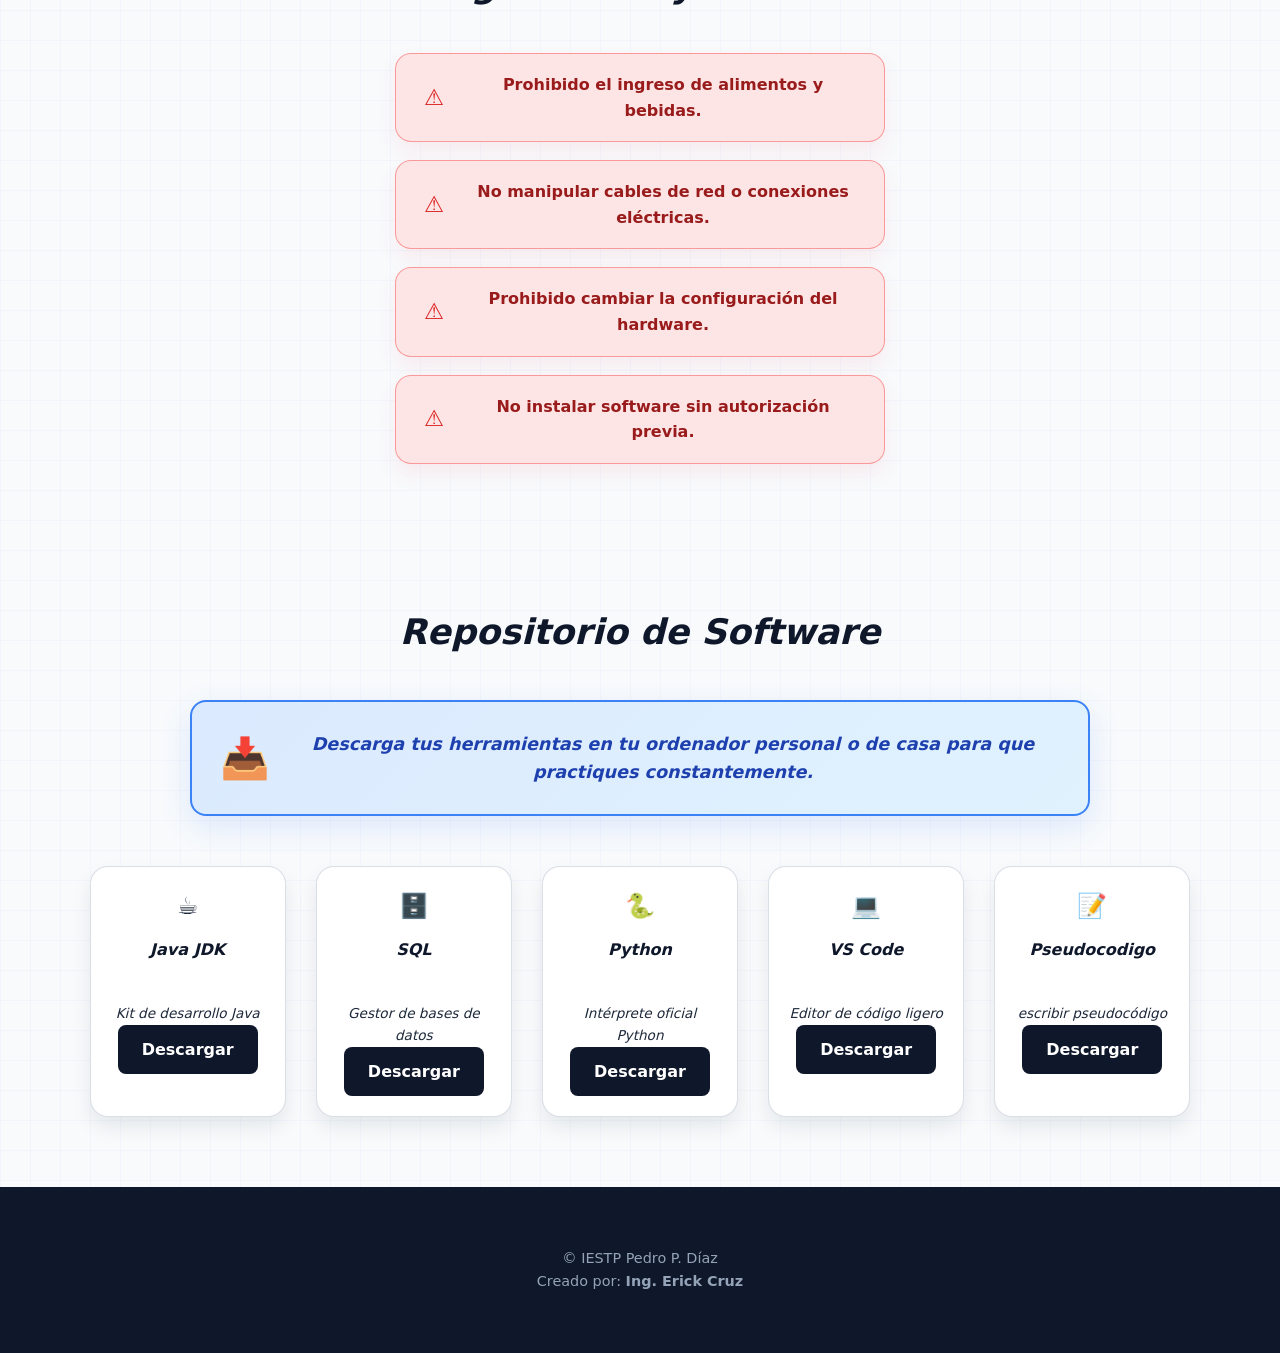
==== commit abc93597: "Modifique tal texto" ====
--- a/index.html
+++ b/index.html
@@ -19,7 +19,7 @@
             <div class="slide first">
                 <img src="slider1.jpg" alt="Laboratorio 1">
                 <div class="slide-content">
-                    <h2>Nuestros Docentes</h2>
+                    <h2>Nuestros Docentesssss</h2>
                     <p>Profesionales comprometidos con tu formación académica.</p>
                 </div>
             </div>
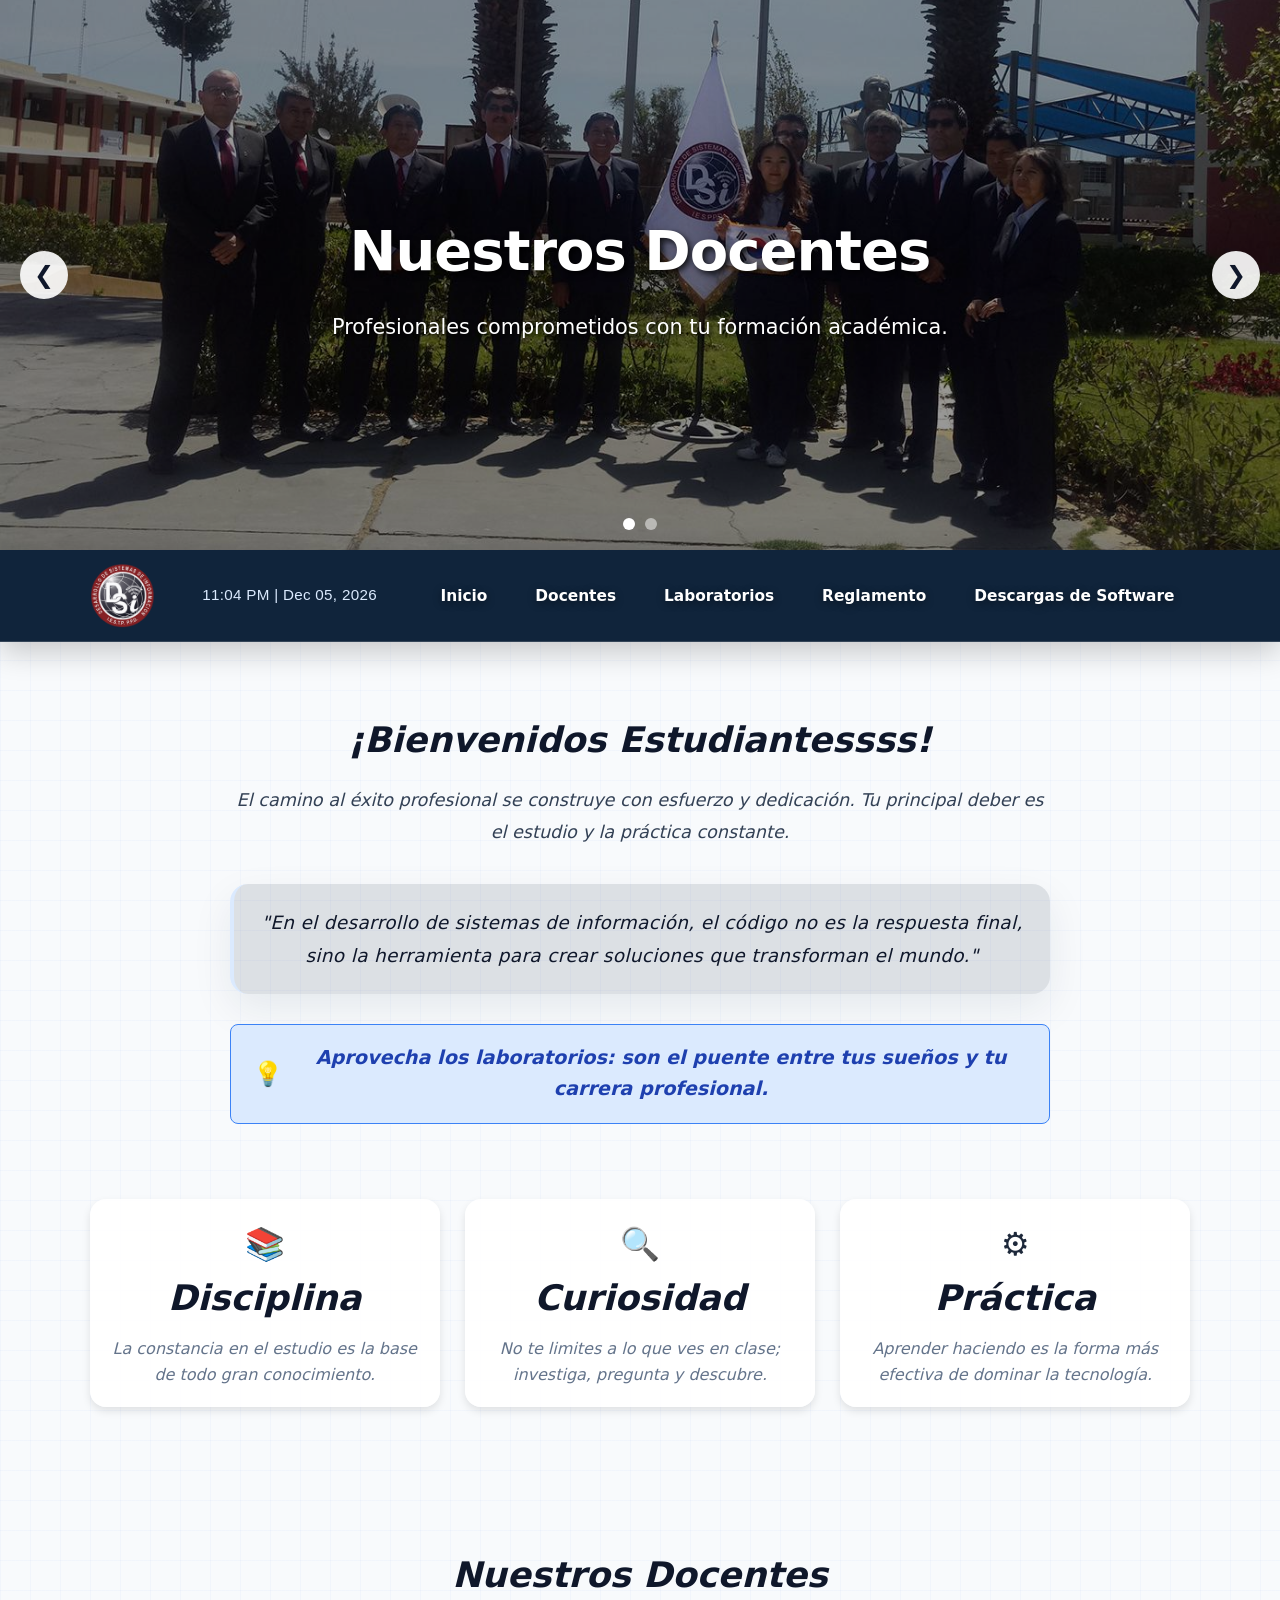
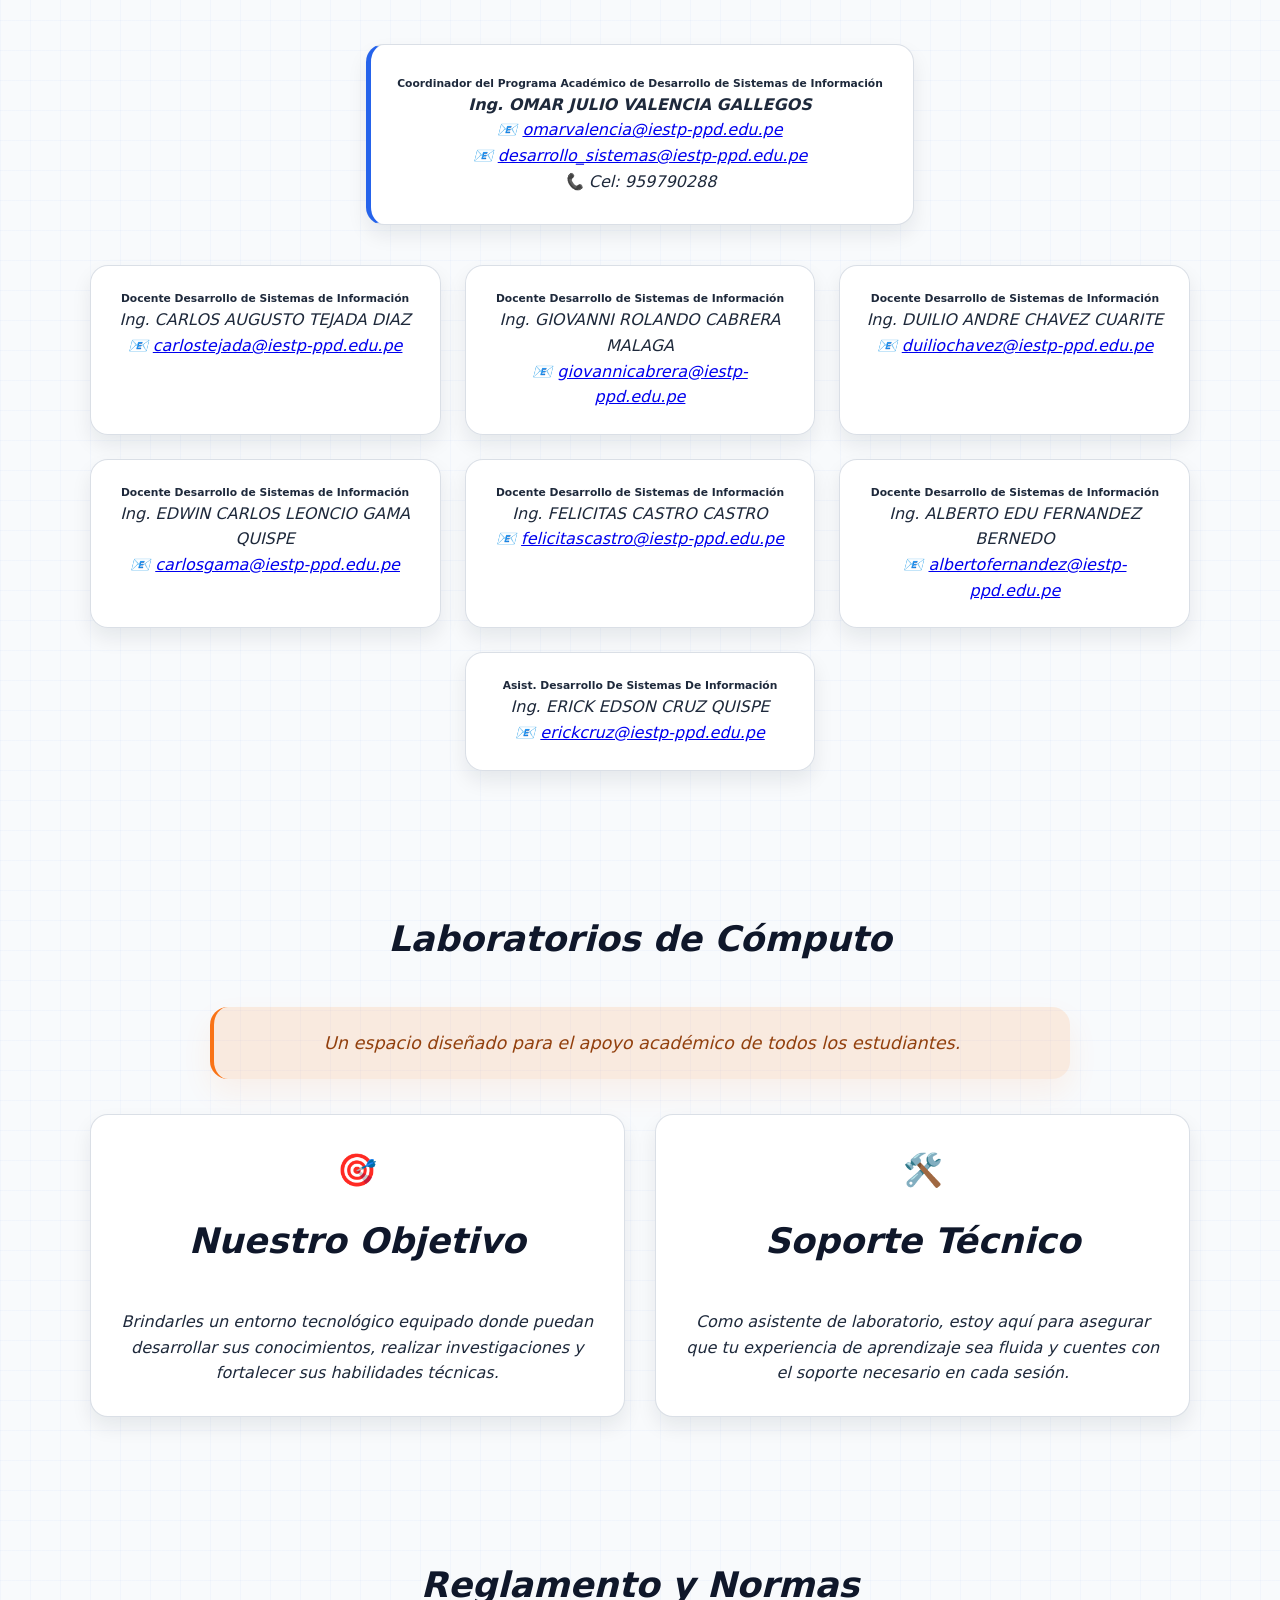
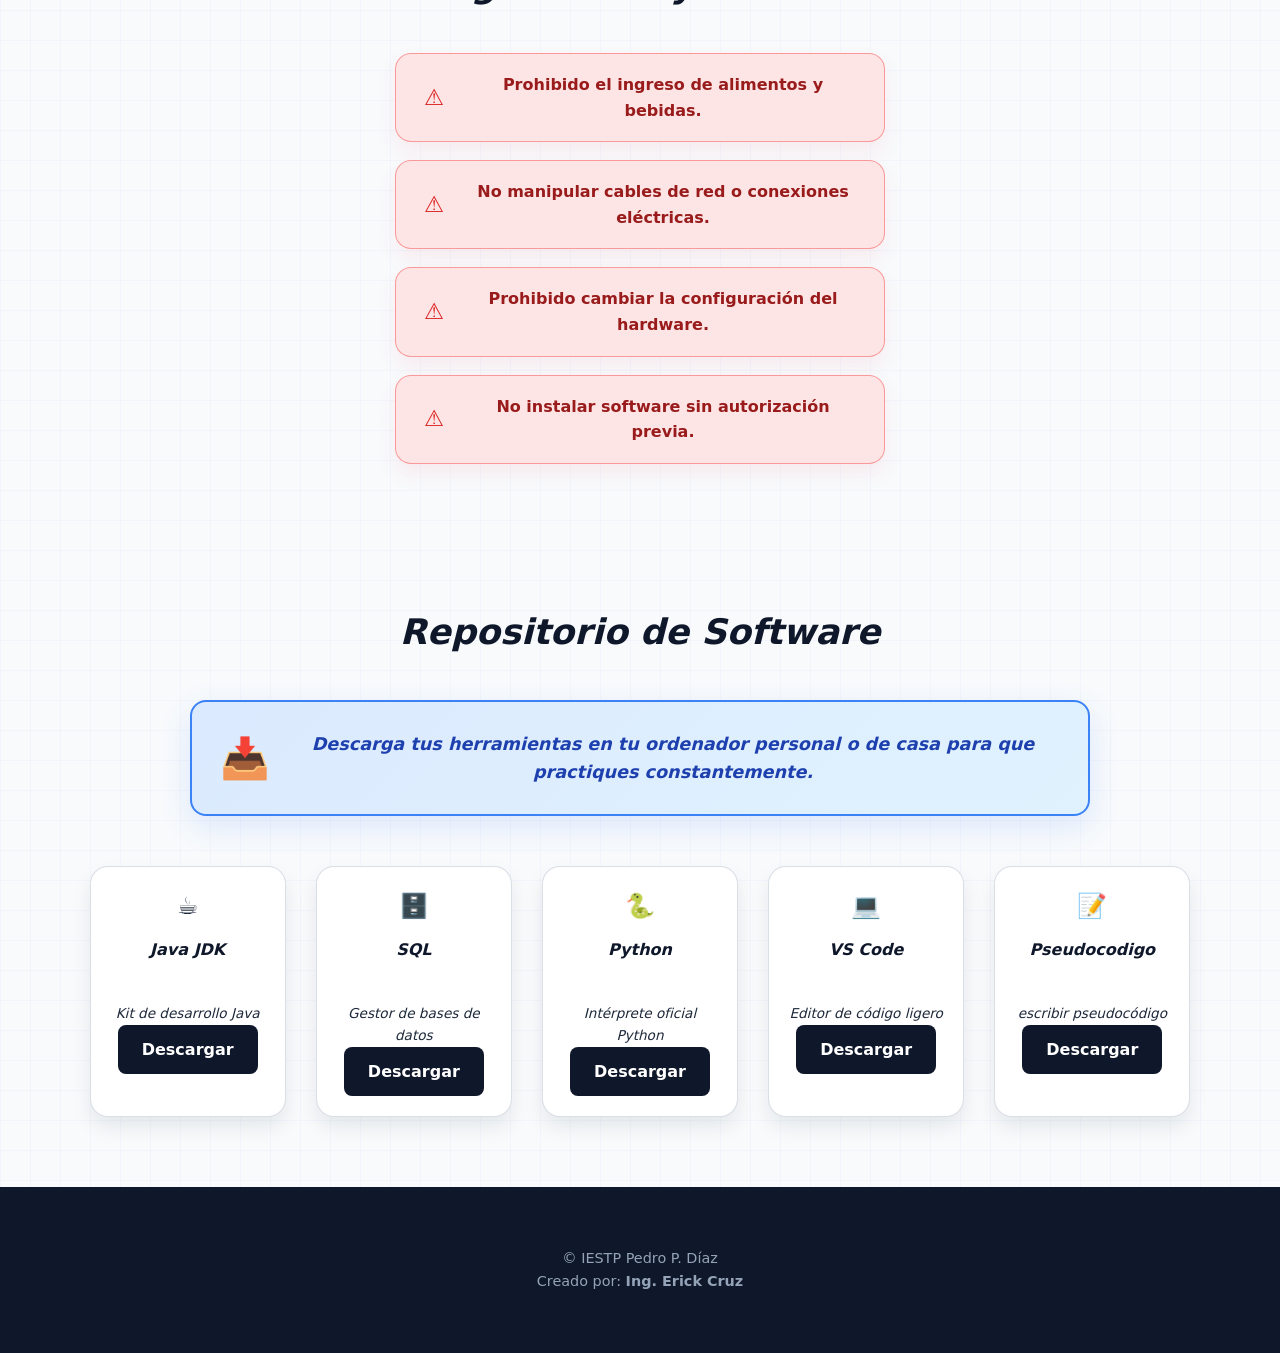
==== commit 4adb633d: "Prueba 2" ====
--- a/index.html
+++ b/index.html
@@ -19,7 +19,7 @@
             <div class="slide first">
                 <img src="slider1.jpg" alt="Laboratorio 1">
                 <div class="slide-content">
-                    <h2>Nuestros Docentesssss</h2>
+                    <h2>Nuestros Docentes</h2>
                     <p>Profesionales comprometidos con tu formación académica.</p>
                 </div>
             </div>
@@ -72,7 +72,7 @@
 
     <!-- Sección Inicio (Bienvenida Estudiantes) -->
     <section id="inicio" class="section">
-        <h1>¡Bienvenidos Estudiantes!</h1>
+        <h1>¡Bienvenidos Estudiantessss!</h1>
         <div class="welcome-container">
             <p class="intro-text">El camino al éxito profesional se construye con esfuerzo y dedicación. Tu principal deber es el estudio y la práctica constante.</p>
             
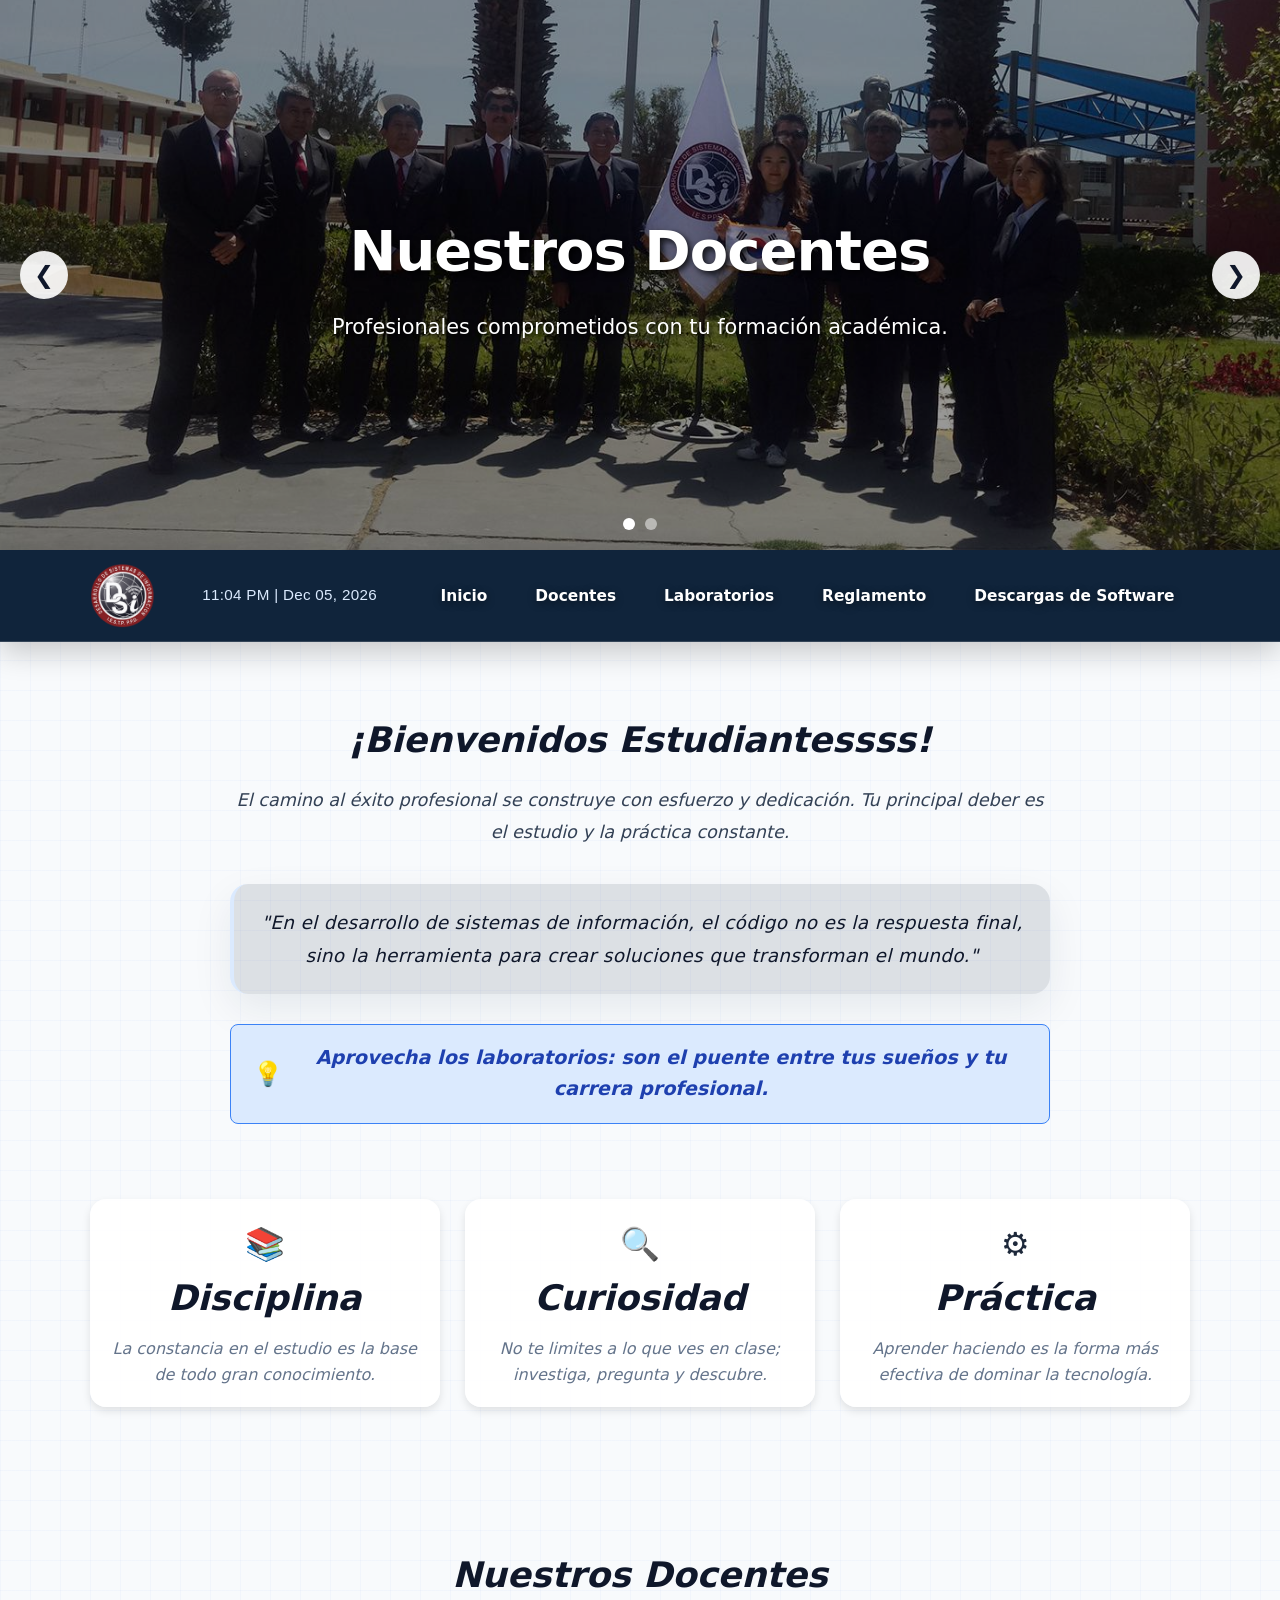
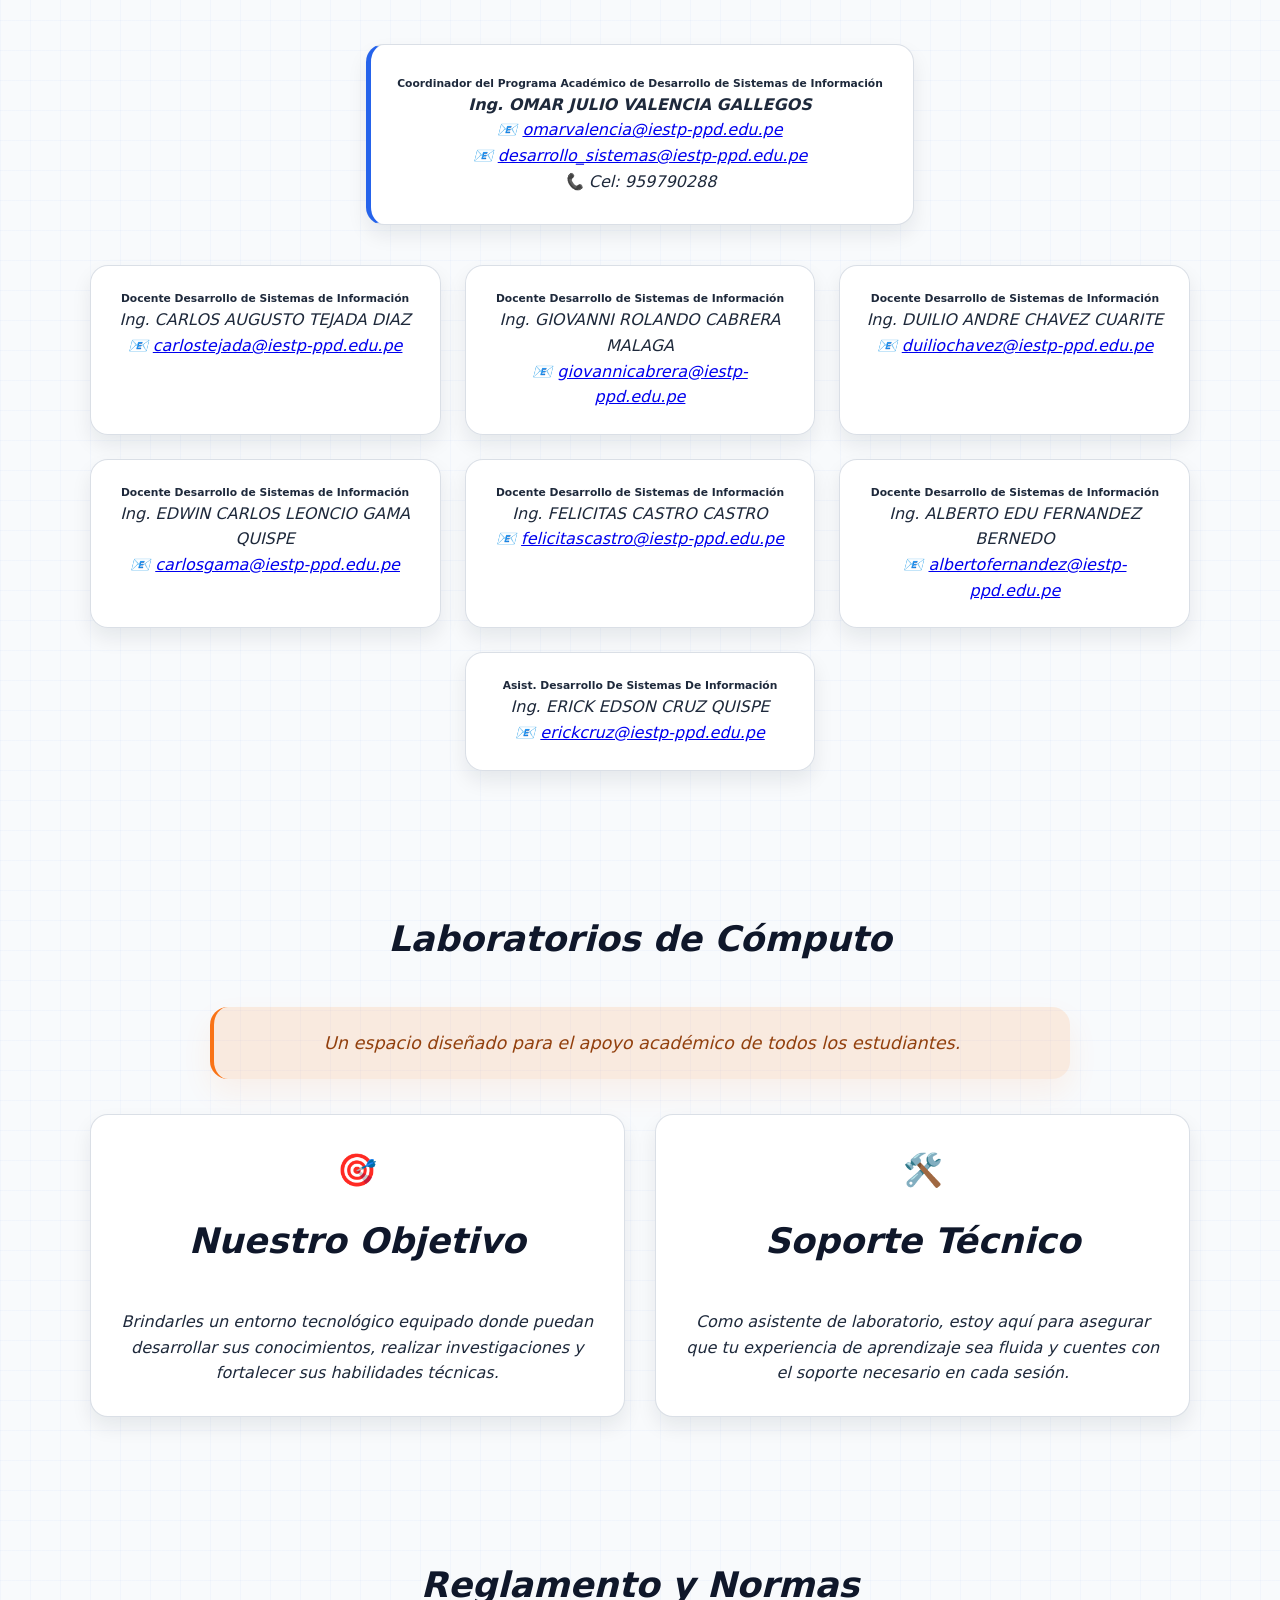
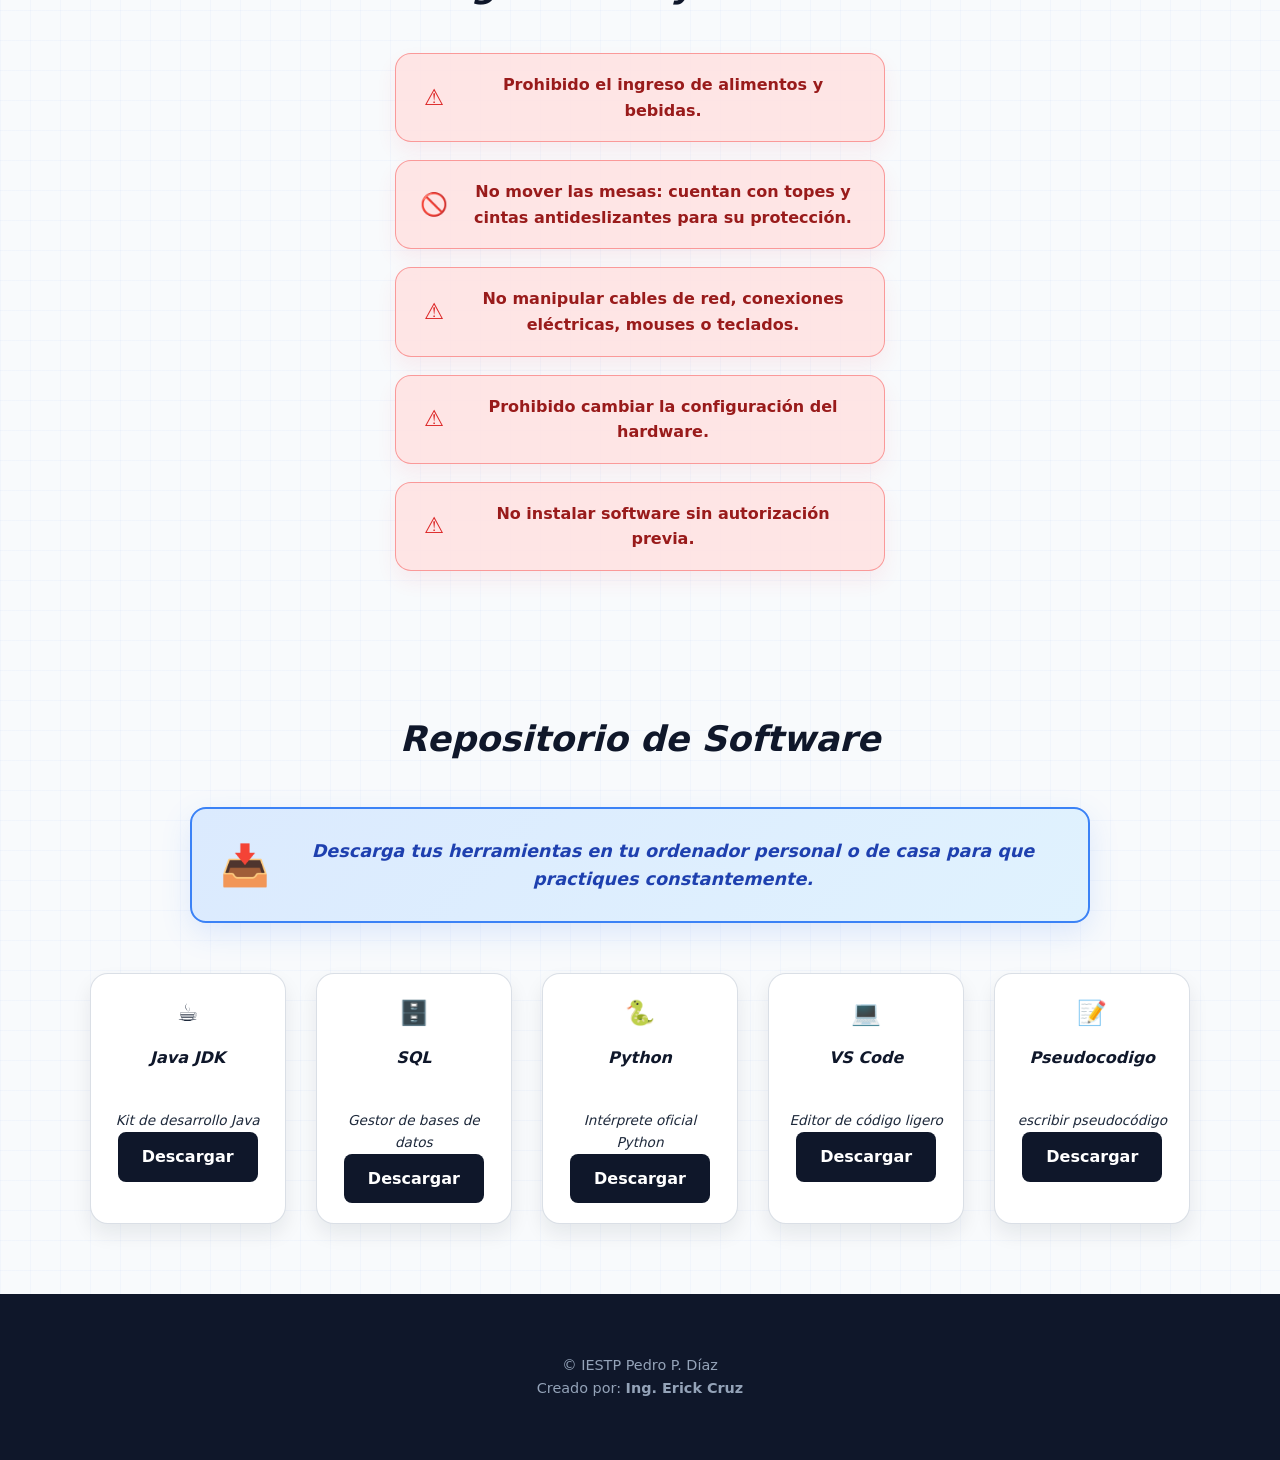
==== commit 2eecc4b3: "Modificacion 1" ====
--- a/index.html
+++ b/index.html
@@ -190,8 +190,12 @@
                 <span>Prohibido el ingreso de alimentos y bebidas.</span>
             </div>
             <div class="norma-item">
-                <span class="norma-icon">⚠️</span>
-                <span>No manipular cables de red o conexiones eléctricas.</span>
+                <span class="norma-icon">🚫</span>
+                <span>No mover las mesas: cuentan con topes y cintas antideslizantes para su protección.</span>
+            </div>
+            <div class="norma-item">
+                <span class="norma-icon">⚠️</span>
+                <span>No manipular cables de red, conexiones eléctricas, mouses o teclados.</span>
             </div>
             <div class="norma-item">
                 <span class="norma-icon">⚠️</span>
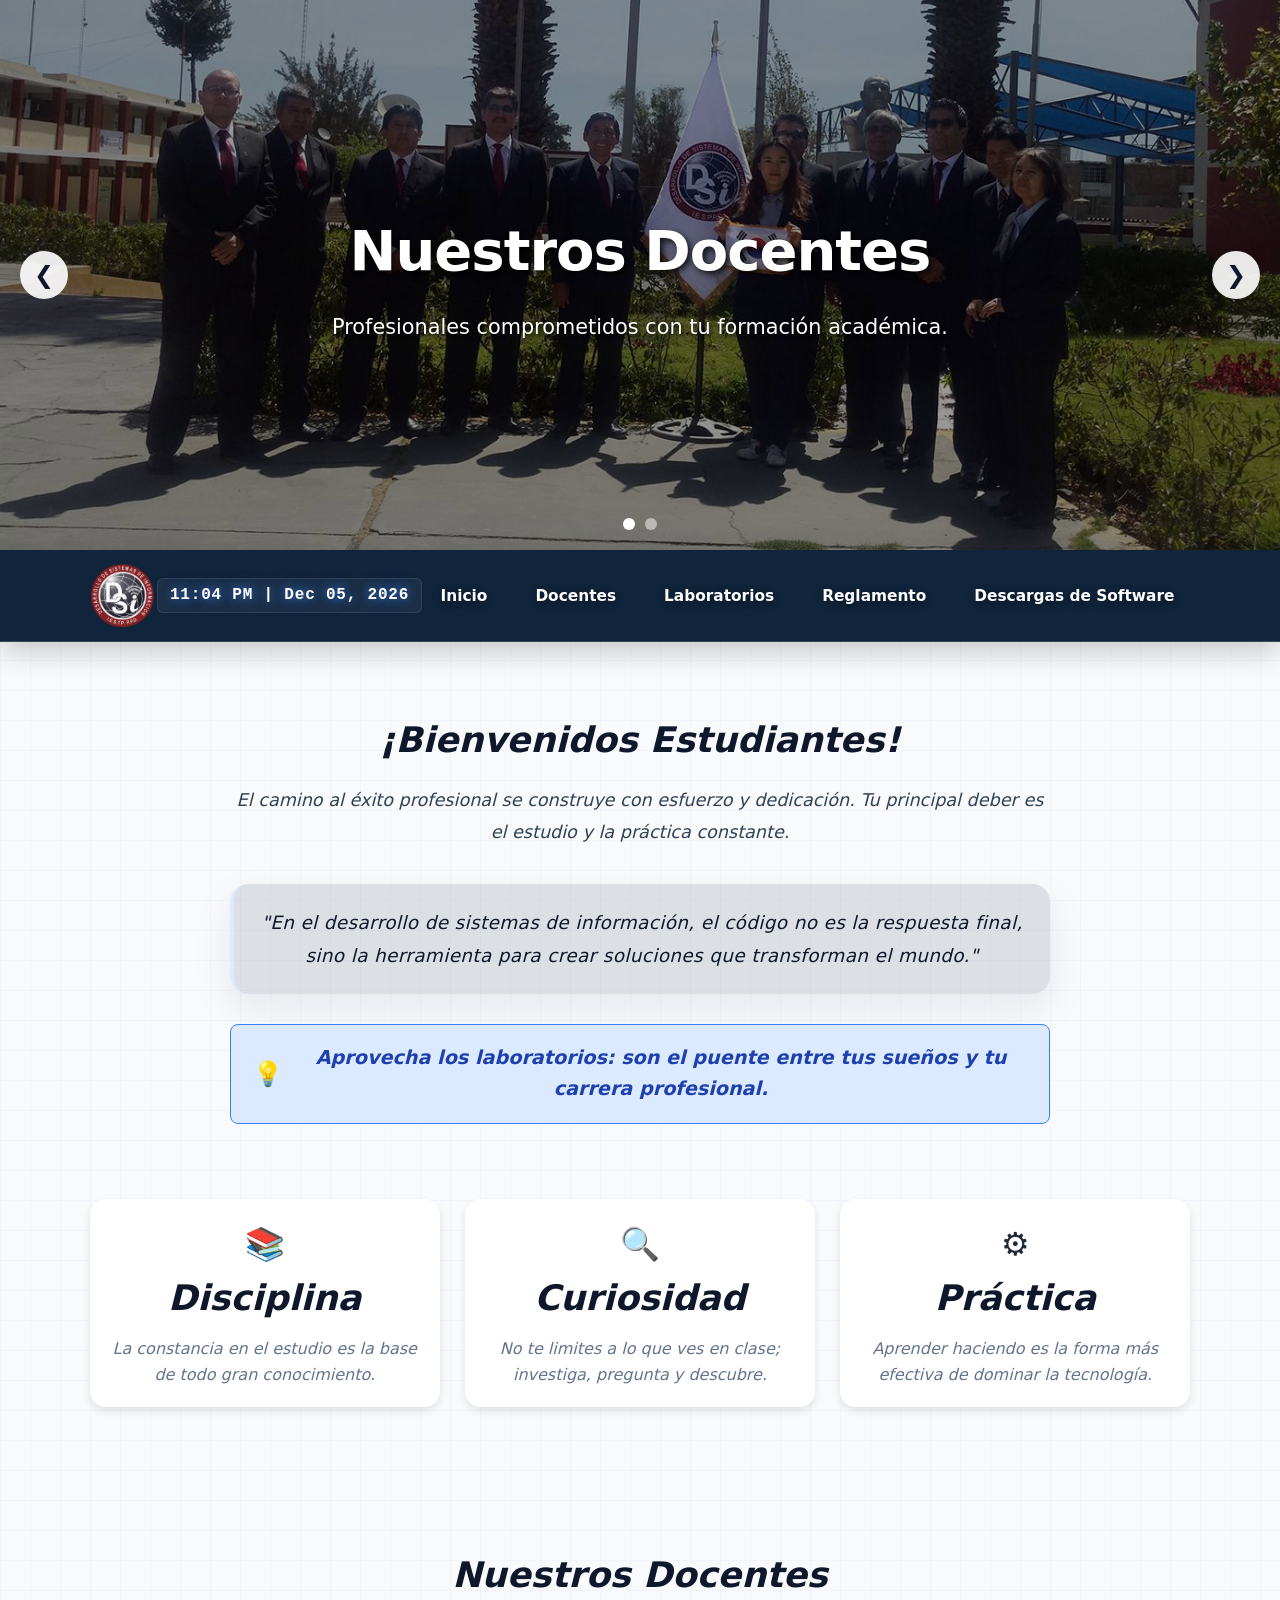
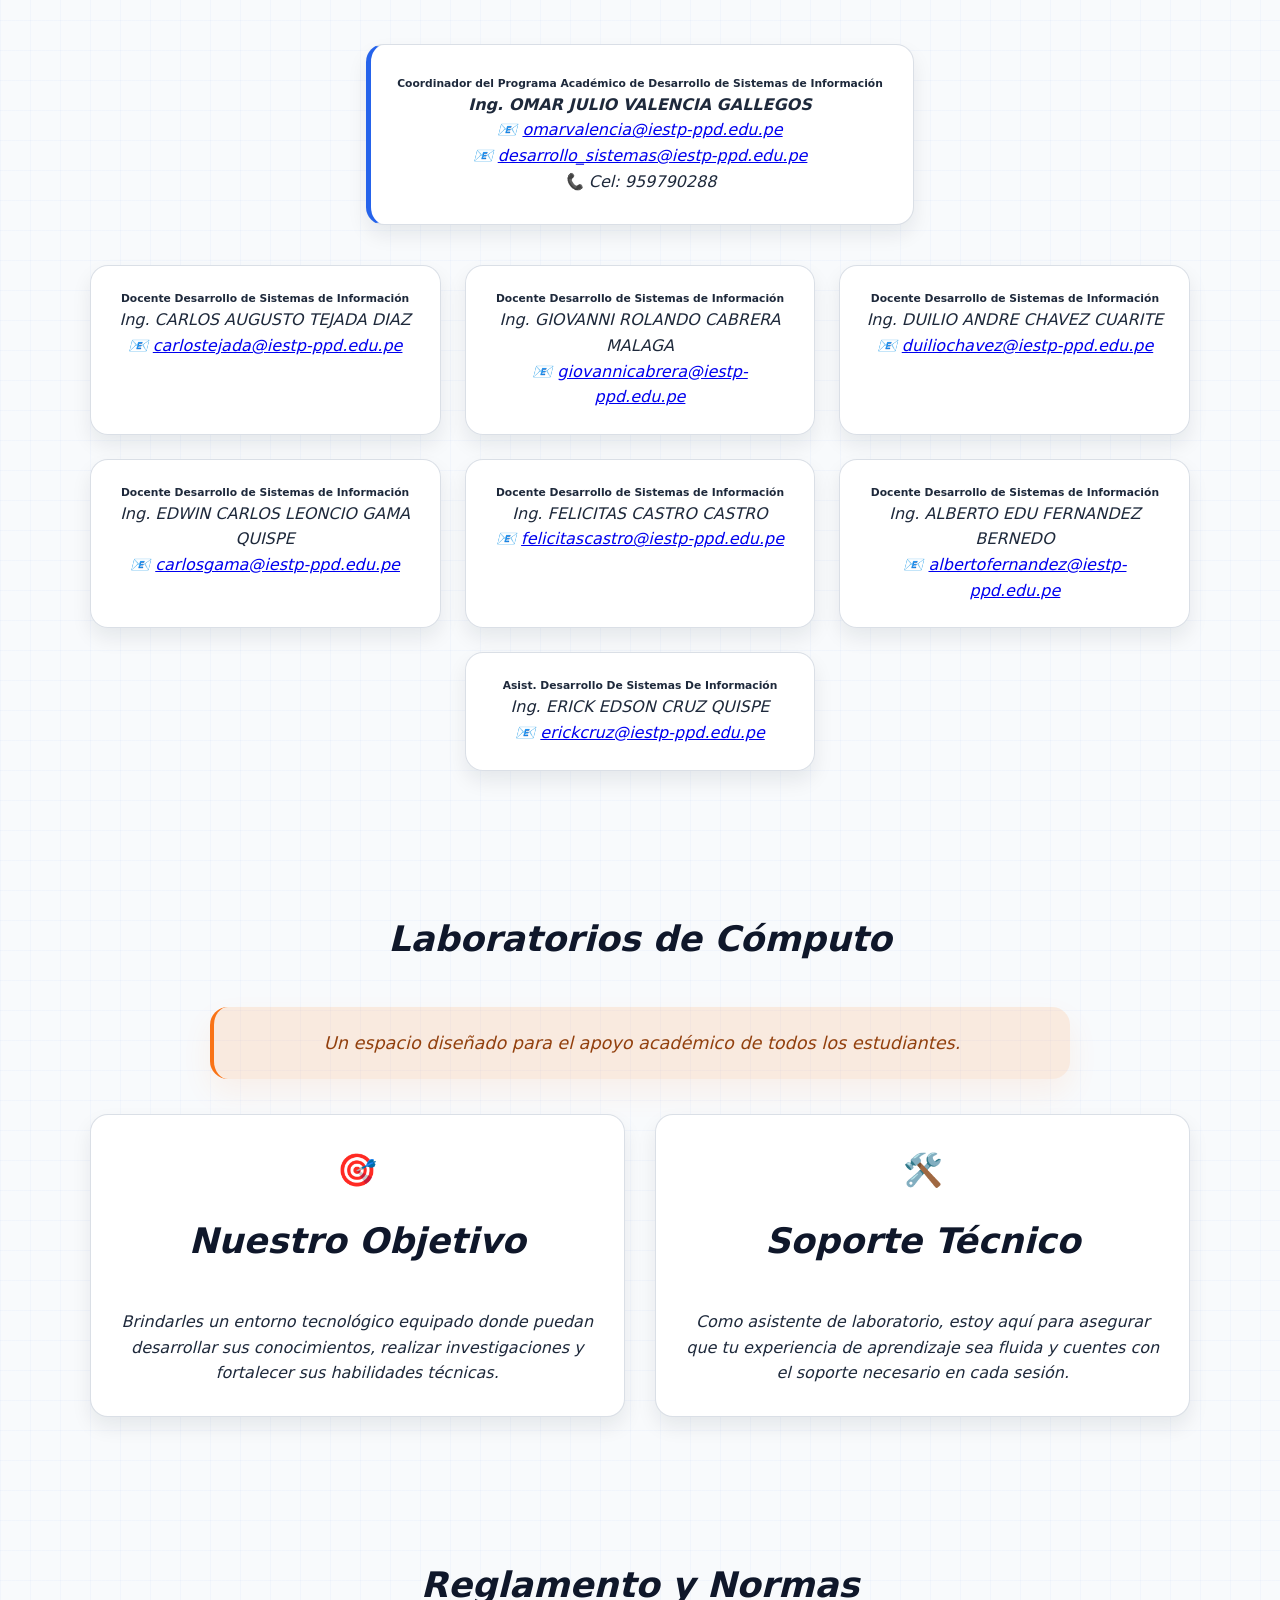
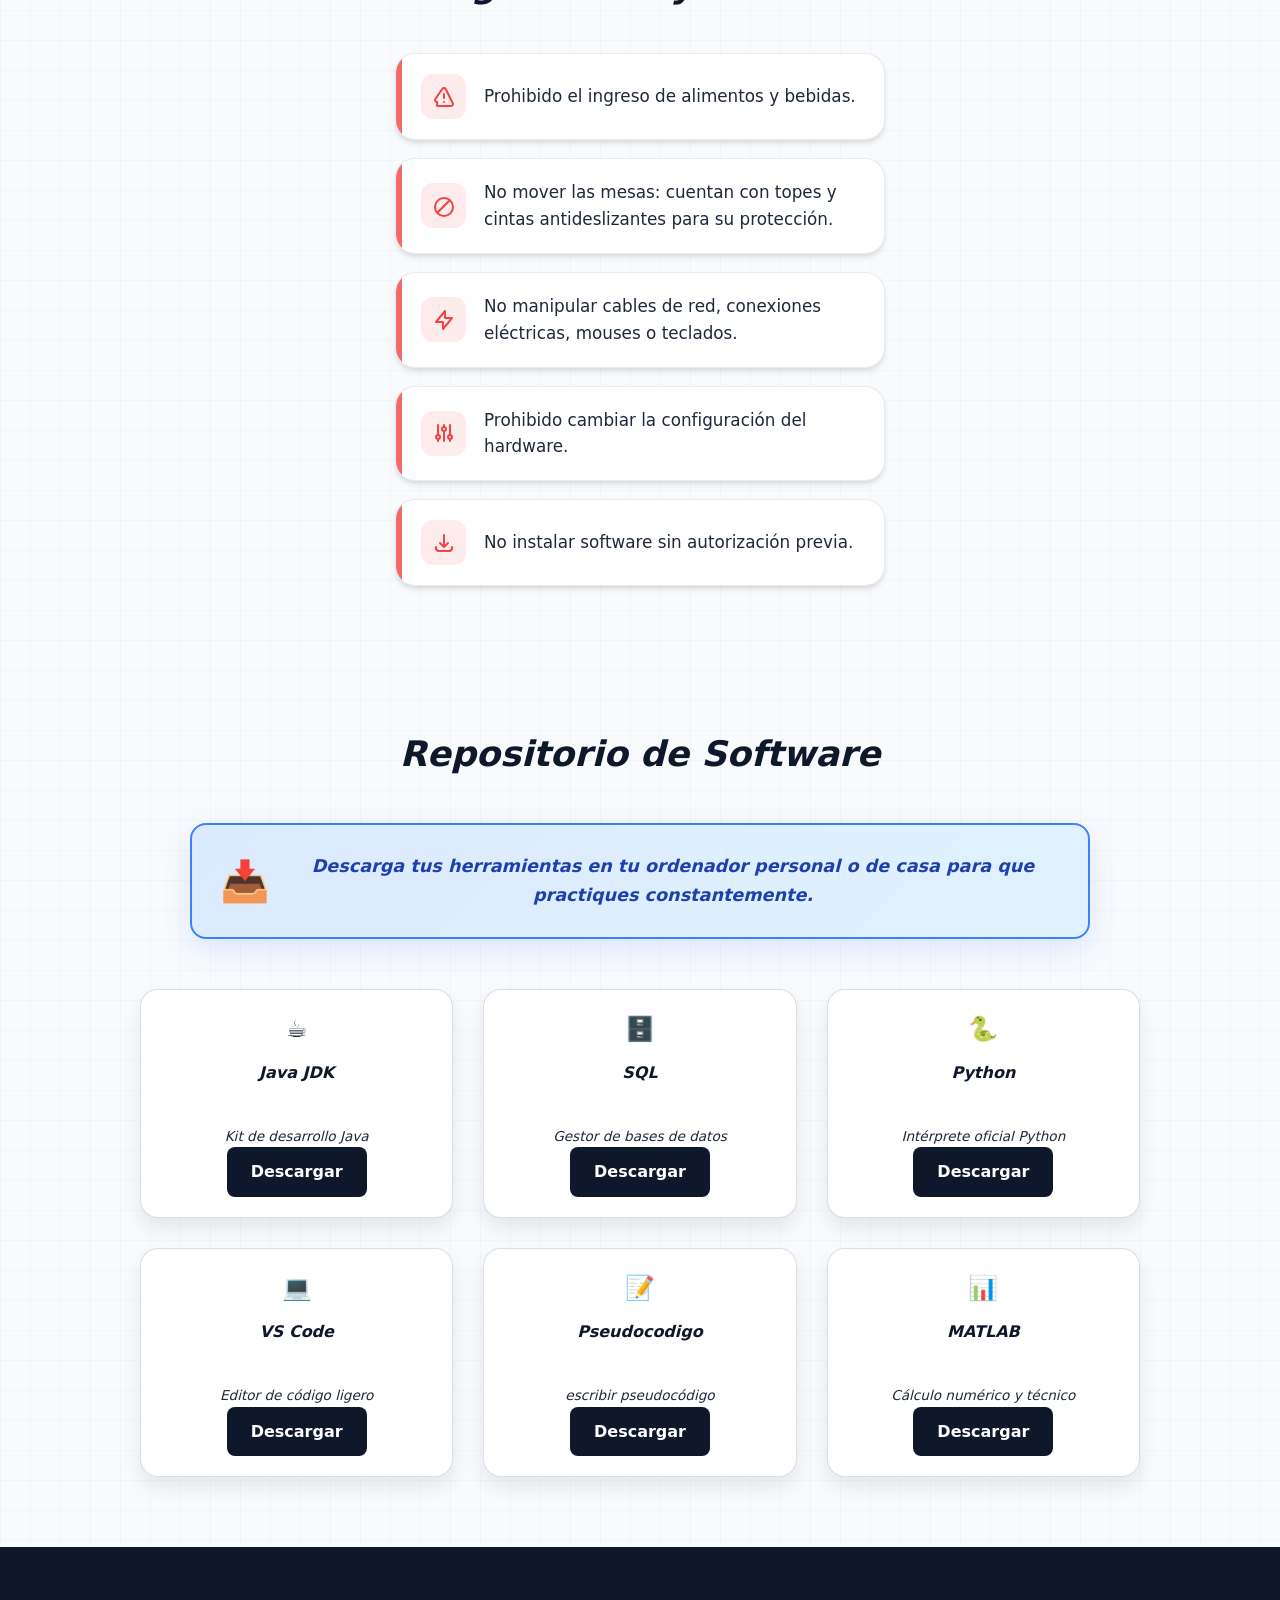
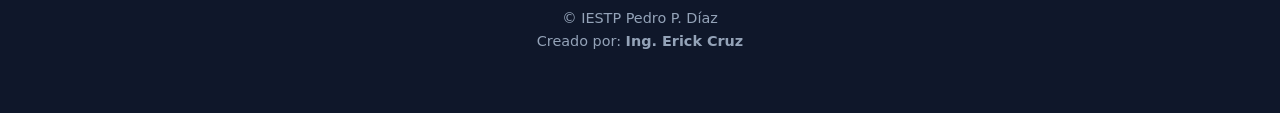
==== commit 8e4e03aa: "cambio3" ====
--- a/index.html
+++ b/index.html
@@ -72,7 +72,7 @@
 
     <!-- Sección Inicio (Bienvenida Estudiantes) -->
     <section id="inicio" class="section">
-        <h1>¡Bienvenidos Estudiantessss!</h1>
+        <h1>¡Bienvenidos Estudiantes!</h1>
         <div class="welcome-container">
             <p class="intro-text">El camino al éxito profesional se construye con esfuerzo y dedicación. Tu principal deber es el estudio y la práctica constante.</p>
             
@@ -186,23 +186,33 @@
         <h2>Reglamento y Normas</h2>
         <div class="grid-normas">
             <div class="norma-item">
-                <span class="norma-icon">⚠️</span>
+                <div class="norma-icon">
+                    <svg viewBox="0 0 24 24"><path d="M12 9v4m0 4h.01m-6.938 4h13.856c1.54 0 2.502-1.667 1.732-3L13.732 4c-.77-1.333-2.694-1.333-3.464 0L3.34 14c-.77 1.333.192 3 1.732 3z"/></svg>
+                </div>
                 <span>Prohibido el ingreso de alimentos y bebidas.</span>
             </div>
             <div class="norma-item">
-                <span class="norma-icon">🚫</span>
+                <div class="norma-icon">
+                    <svg viewBox="0 0 24 24"><path d="M18.36 6.64a9 9 0 1 1-12.73 0 9 9 0 0 1 12.73 0zM6 18L18 6"/></svg>
+                </div>
                 <span>No mover las mesas: cuentan con topes y cintas antideslizantes para su protección.</span>
             </div>
             <div class="norma-item">
-                <span class="norma-icon">⚠️</span>
+                <div class="norma-icon">
+                    <svg viewBox="0 0 24 24"><path d="M13 10V3L4 14h7v7l9-11h-7z"/></svg>
+                </div>
                 <span>No manipular cables de red, conexiones eléctricas, mouses o teclados.</span>
             </div>
             <div class="norma-item">
-                <span class="norma-icon">⚠️</span>
+                <div class="norma-icon">
+                    <svg viewBox="0 0 24 24"><path d="M12 6V4m0 2a2 2 0 1 0 0 4m0-4a2 2 0 1 1 0 4m-6 8a2 2 0 1 0 0-4m0 4a2 2 0 1 1 0-4m0 4v2m0-6V4m6 6v10m6-2a2 2 0 1 0 0-4m0 4a2 2 0 1 1 0-4m0 4v2m0-6V4"/></svg>
+                </div>
                 <span>Prohibido cambiar la configuración del hardware.</span>
             </div>
             <div class="norma-item">
-                <span class="norma-icon">⚠️</span>
+                <div class="norma-icon">
+                    <svg viewBox="0 0 24 24"><path d="M4 16v1a3 3 0 0 0 3 3h10a3 3 0 0 0 3-3v-1m-4-4-4 4m0 0-4-4m4 4V4"/></svg>
+                </div>
                 <span>No instalar software sin autorización previa.</span>
             </div>
         </div>
@@ -247,6 +257,12 @@
                 <p>escribir pseudocódigo</p>
                 <a href="https://drive.google.com/drive/folders/1u5sTTjuQVSceIHbCw1Q8O1qNiEaj4cK4?usp=drive_link" target="_blank" class="btn-sm">Descargar</a>
             </div>
+            <div class="software-card software-card-small">
+                <div class="sw-icon">📊</div>
+                <h4>MATLAB</h4>
+                <p>Cálculo numérico y técnico</p>
+                <a href="https://drive.google.com/drive/folders/1hWM8YP597GnZ4ShqwvV6uaz-wMnBtx7r?usp=drive_link" target="_blank" class="btn-sm">Descargar</a>
+            </div>
         </div>
 
        <!--
--- a/style.css
+++ b/style.css
@@ -42,11 +42,16 @@
 }
 
 #navbar-clock-info {
-    font-size: 0.95rem;
-    font-weight: 500;
-    color: #dbeafe;
-    font-family: 'Segoe UI', sans-serif;
-    letter-spacing: 0.02em;
+    font-size: 1rem;
+    font-weight: 600;
+    color: #ffffff;
+    font-family: 'JetBrains Mono', 'Consolas', monospace;
+    letter-spacing: 0.05em;
+    text-shadow: 0 0 10px rgba(59, 130, 246, 0.8), 0 0 20px rgba(59, 130, 246, 0.4);
+    background: rgba(255, 255, 255, 0.05);
+    padding: 4px 12px;
+    border-radius: 6px;
+    border: 1px solid rgba(255, 255, 255, 0.1);
 }
 
 /* Navbar Minimalista */
@@ -69,7 +74,14 @@
     height: 65px;
     width: auto;
     opacity: 0.98;
-    transition: transform 0.3s ease, opacity 0.3s ease;
+    transition: transform 0.4s cubic-bezier(0.175, 0.885, 0.32, 1.275), filter 0.4s ease, opacity 0.3s ease;
+    cursor: pointer;
+}
+
+.logo img:hover {
+    transform: scale(1.1) rotate(2deg);
+    filter: brightness(1.1) drop-shadow(0 0 15px rgba(37, 99, 235, 0.8));
+    opacity: 1;
 }
 
 .nav-links {
@@ -469,29 +481,72 @@
     padding: 0 5%;
 }
 
+/* Rediseño de Normas con Efectos Premium */
 .norma-item {
-    background: rgba(254, 226, 226, 0.88);
-    padding: 18px 22px;
-    border-radius: 16px;
-    border: 1px solid rgba(248, 113, 113, 0.65);
+    background: #ffffff;
+    padding: 20px 25px;
+    border-radius: 20px;
+    border: 1px solid rgba(226, 232, 240, 0.8);
     display: flex;
     align-items: center;
-    gap: 14px;
+    gap: 18px;
     font-family: 'Inter', sans-serif;
-    font-size: 1rem;
-    color: #991b1b;
-    font-weight: 600;
-    box-shadow: 0 10px 20px rgba(244, 63, 94, 0.08);
+    font-size: 1.05rem;
+    color: var(--text-color);
+    font-weight: 500;
+    box-shadow: 0 4px 6px -1px rgba(0, 0, 0, 0.1), 0 2px 4px -1px rgba(0, 0, 0, 0.06);
     width: 100%;
-    max-width: 500px;
+    max-width: 550px;
     margin: 0 auto;
+    transition: all 0.4s cubic-bezier(0.175, 0.885, 0.32, 1.275);
+    position: relative;
+    overflow: hidden;
+    text-align: left;
+}
+
+.norma-item::before {
+    content: '';
+    position: absolute;
+    top: 0;
+    left: 0;
+    width: 6px;
+    height: 100%;
+    background: var(--danger-color);
+    opacity: 0.8;
+}
+
+.norma-item:hover {
+    transform: translateX(10px) scale(1.02);
+    box-shadow: 0 20px 25px -5px rgba(0, 0, 0, 0.1), 0 10px 10px -5px rgba(0, 0, 0, 0.04);
+    border-color: var(--danger-color);
 }
 
 .norma-icon {
-    font-size: 1.4rem;
-    color: #dc2626;
-    min-width: 32px;
-    text-align: center;
+    display: flex;
+    align-items: center;
+    justify-content: center;
+    min-width: 45px;
+    height: 45px;
+    background: rgba(239, 68, 68, 0.1);
+    border-radius: 12px;
+    color: var(--danger-color);
+    transition: transform 0.3s ease;
+}
+
+.norma-item:hover .norma-icon {
+    transform: rotate(-10deg) scale(1.2);
+    background: var(--danger-color);
+    color: white;
+}
+
+.norma-icon svg {
+    width: 24px;
+    height: 24px;
+    fill: none;
+    stroke: currentColor;
+    stroke-width: 2;
+    stroke-linecap: round;
+    stroke-linejoin: round;
 }
 
 .norma-item span:last-child {
@@ -691,12 +746,13 @@
 
 .software-grid {
     display: grid;
-    grid-template-columns: repeat(5, 1fr);
+    grid-template-columns: repeat(3, 1fr);
     gap: 28px;
     margin-top: 40px;
     margin-left: auto;
     margin-right: auto;
     align-items: stretch;
+    max-width: 1000px; /* Limitamos el ancho para que 3 columnas se vean bien */
 }
 
 .download-container {
@@ -719,16 +775,17 @@
     animation: fadeIn 0.8s ease-out;
 }
 
-/* Smooth Scrolling */
+/* Smooth Scrolling y Ajuste de Navegación */
 html {
     scroll-behavior: smooth;
-    scroll-padding-top: 80px;
+    scroll-padding-top: 90px; /* Ajustado para que el título quede justo debajo de la navbar */
     -webkit-font-smoothing: antialiased;
     -moz-osx-font-smoothing: grayscale;
 }
 
-section {
-    scroll-margin-top: 80px;
+.section {
+    padding: 60px 5% 80px; /* Reducido el padding superior para evitar espacios muertos */
+    animation: fadeIn 0.8s ease-out;
 }
 
 /* Alerta para Repositorio de Software */
@@ -1286,7 +1343,7 @@
     }
 
     .software-grid {
-        grid-template-columns: repeat(5, 1fr);
+        grid-template-columns: repeat(3, 1fr);
         gap: 30px;
     }
 
@@ -1310,7 +1367,7 @@
     }
 
     .software-grid {
-        grid-template-columns: repeat(5, 1fr);
+        grid-template-columns: repeat(3, 1fr);
         gap: 30px;
     }
 
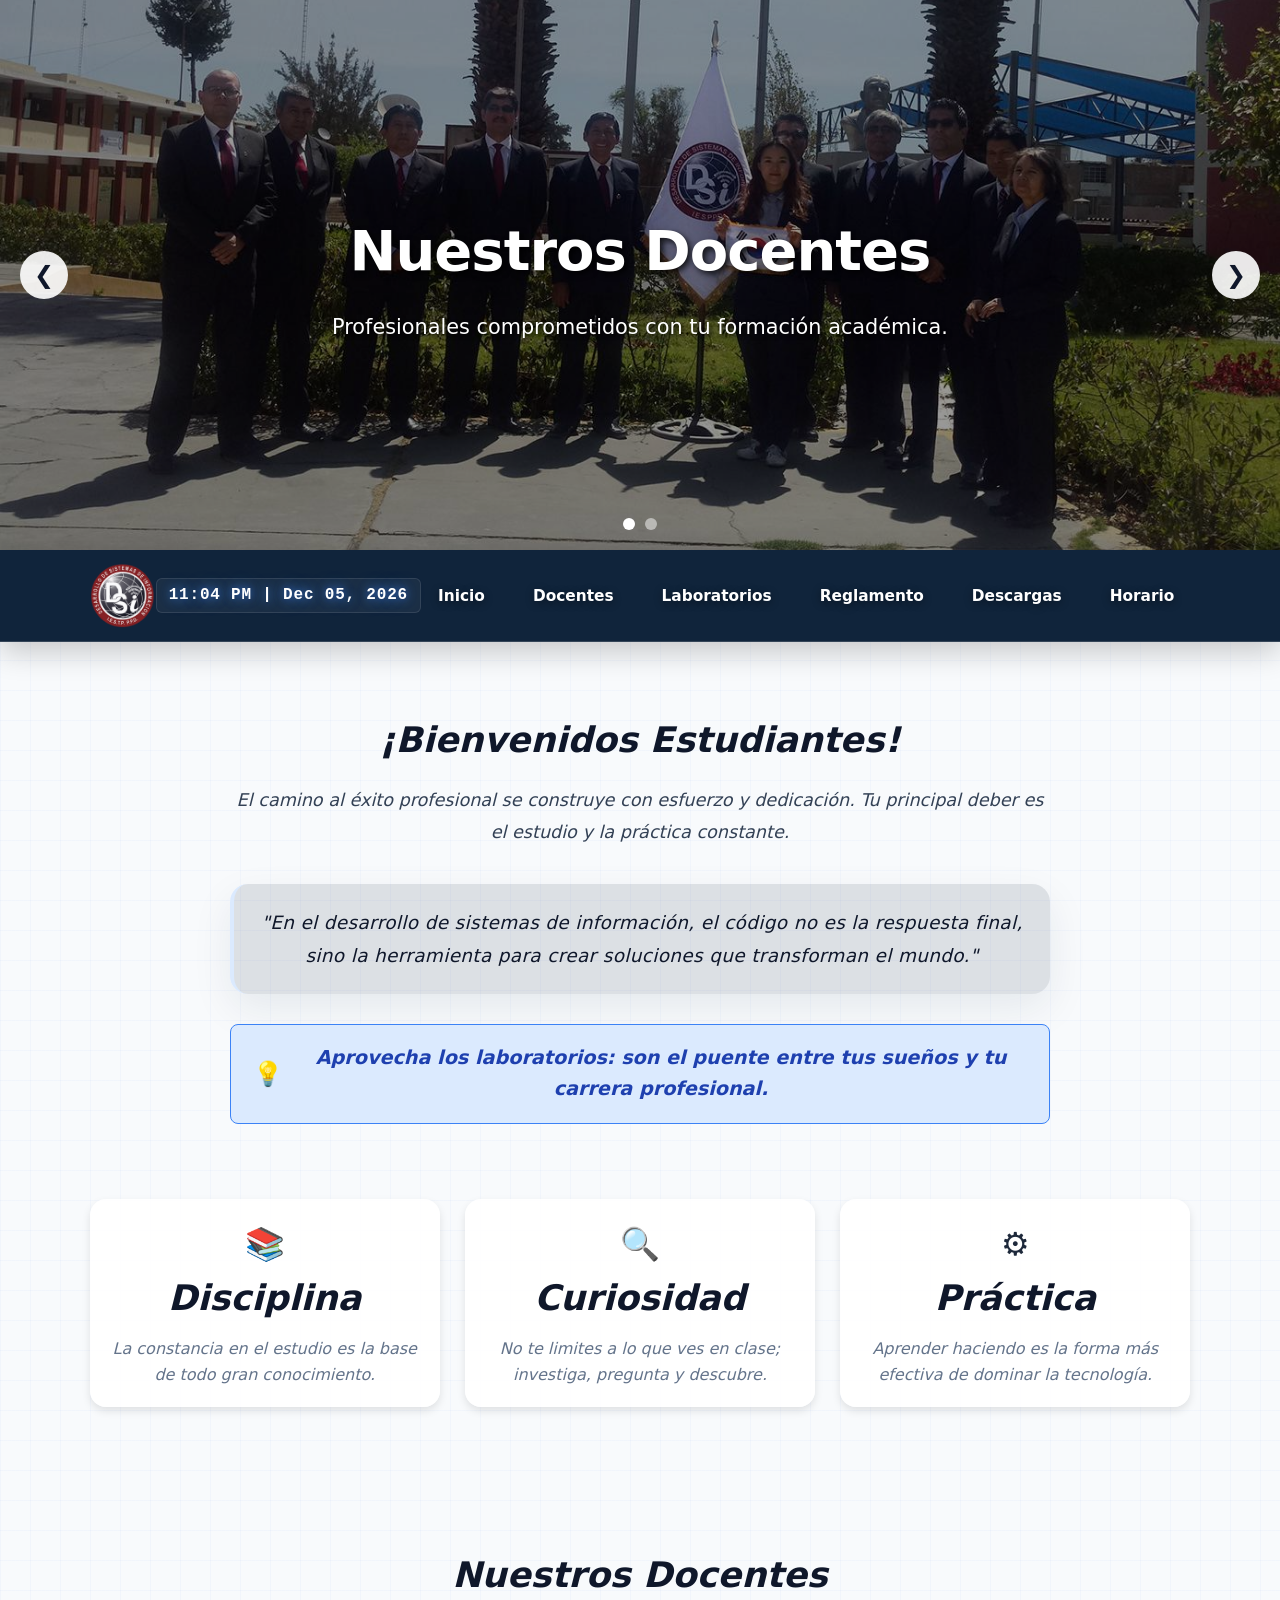
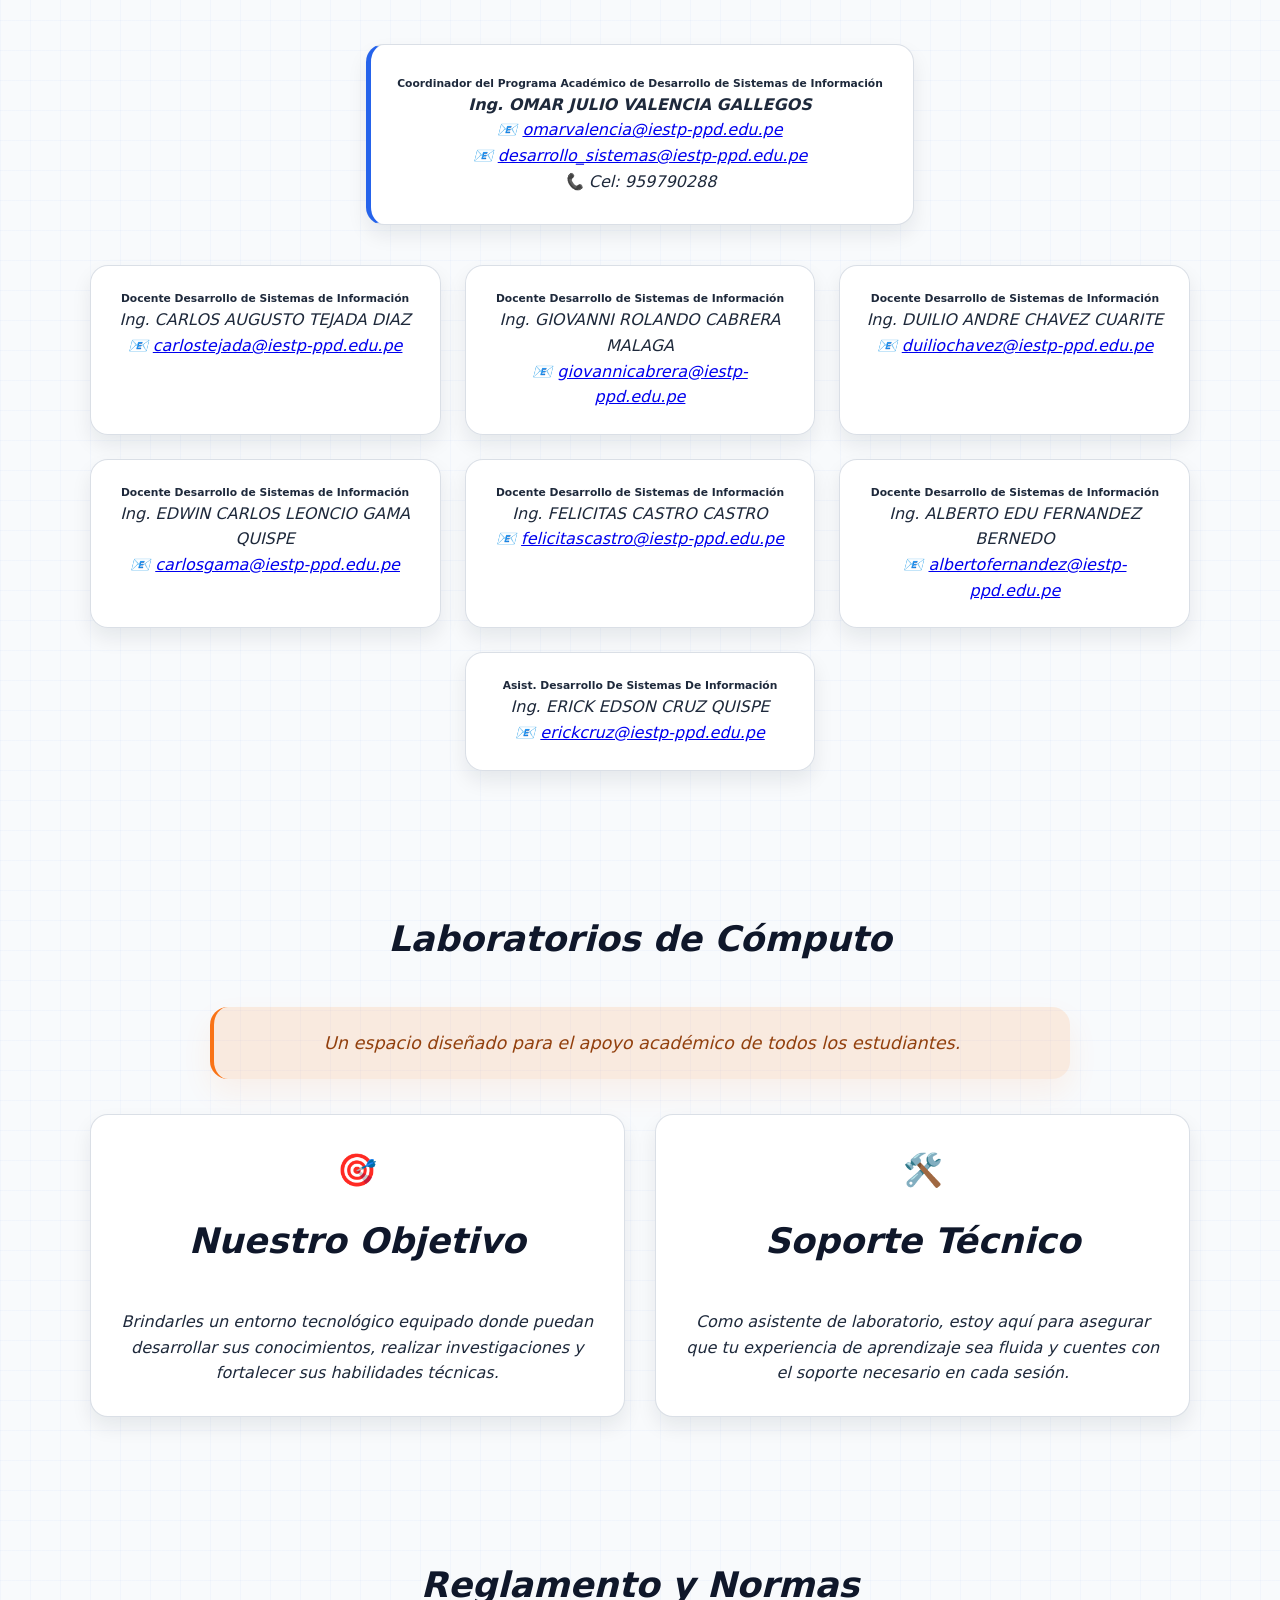
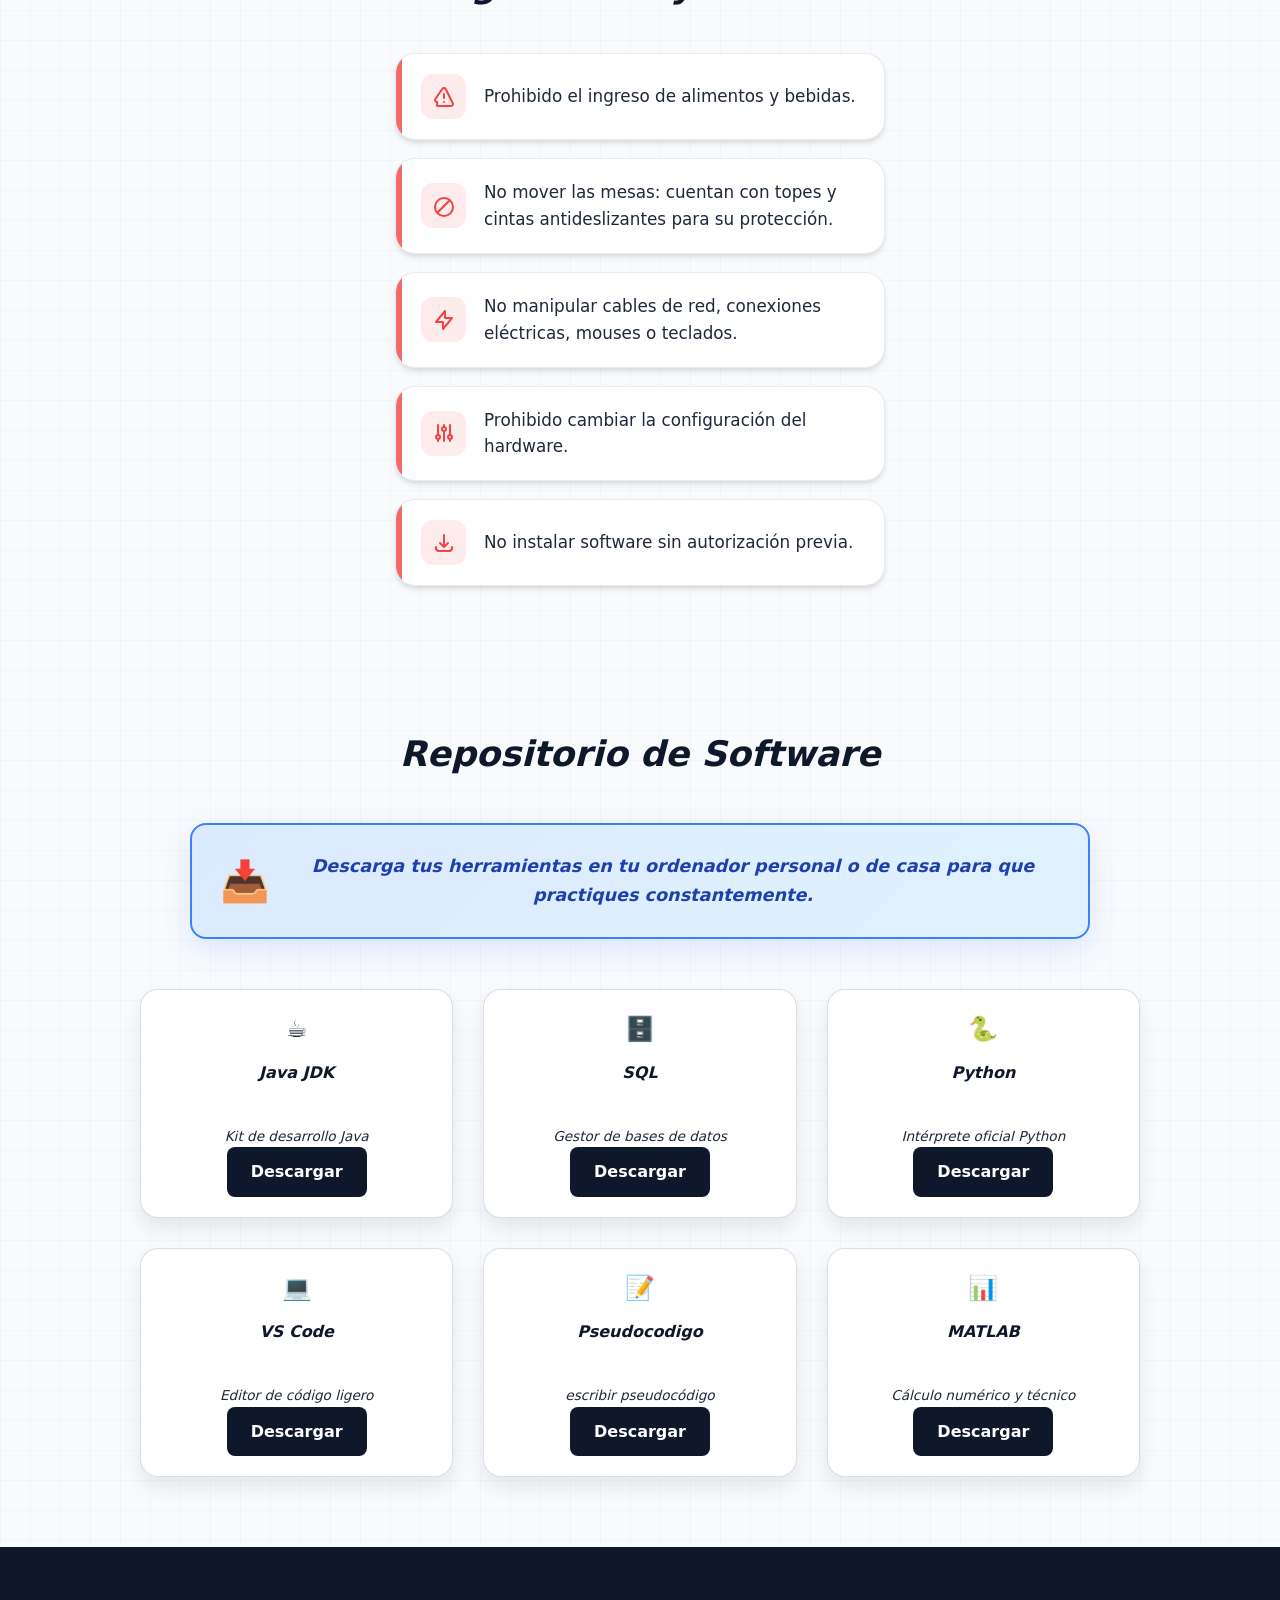
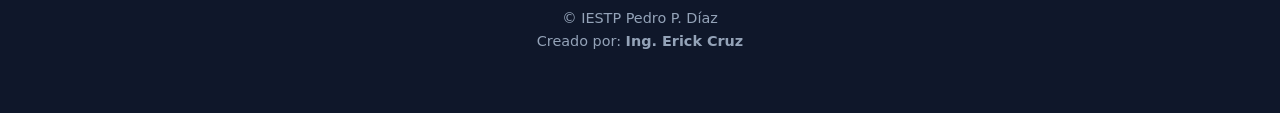
==== commit df6cfa4c: "Añadiendo enlace de Horario en el Navbar" ====
--- a/index.html
+++ b/index.html
@@ -66,7 +66,8 @@
             <li><a href="#personal">Docentes</a></li>
             <li><a href="#laboratorios">Laboratorios</a></li>
             <li><a href="#prohibiciones">Reglamento</a></li>
-            <li><a href="#descargas">Descargas de Software</a></li>
+            <li><a href="#descargas">Descargas</a></li>
+            <li><a href="Horario-2026-1.pdf" target="_blank" class="nav-horario">Horario</a></li>
         </ul>
     </nav>
 
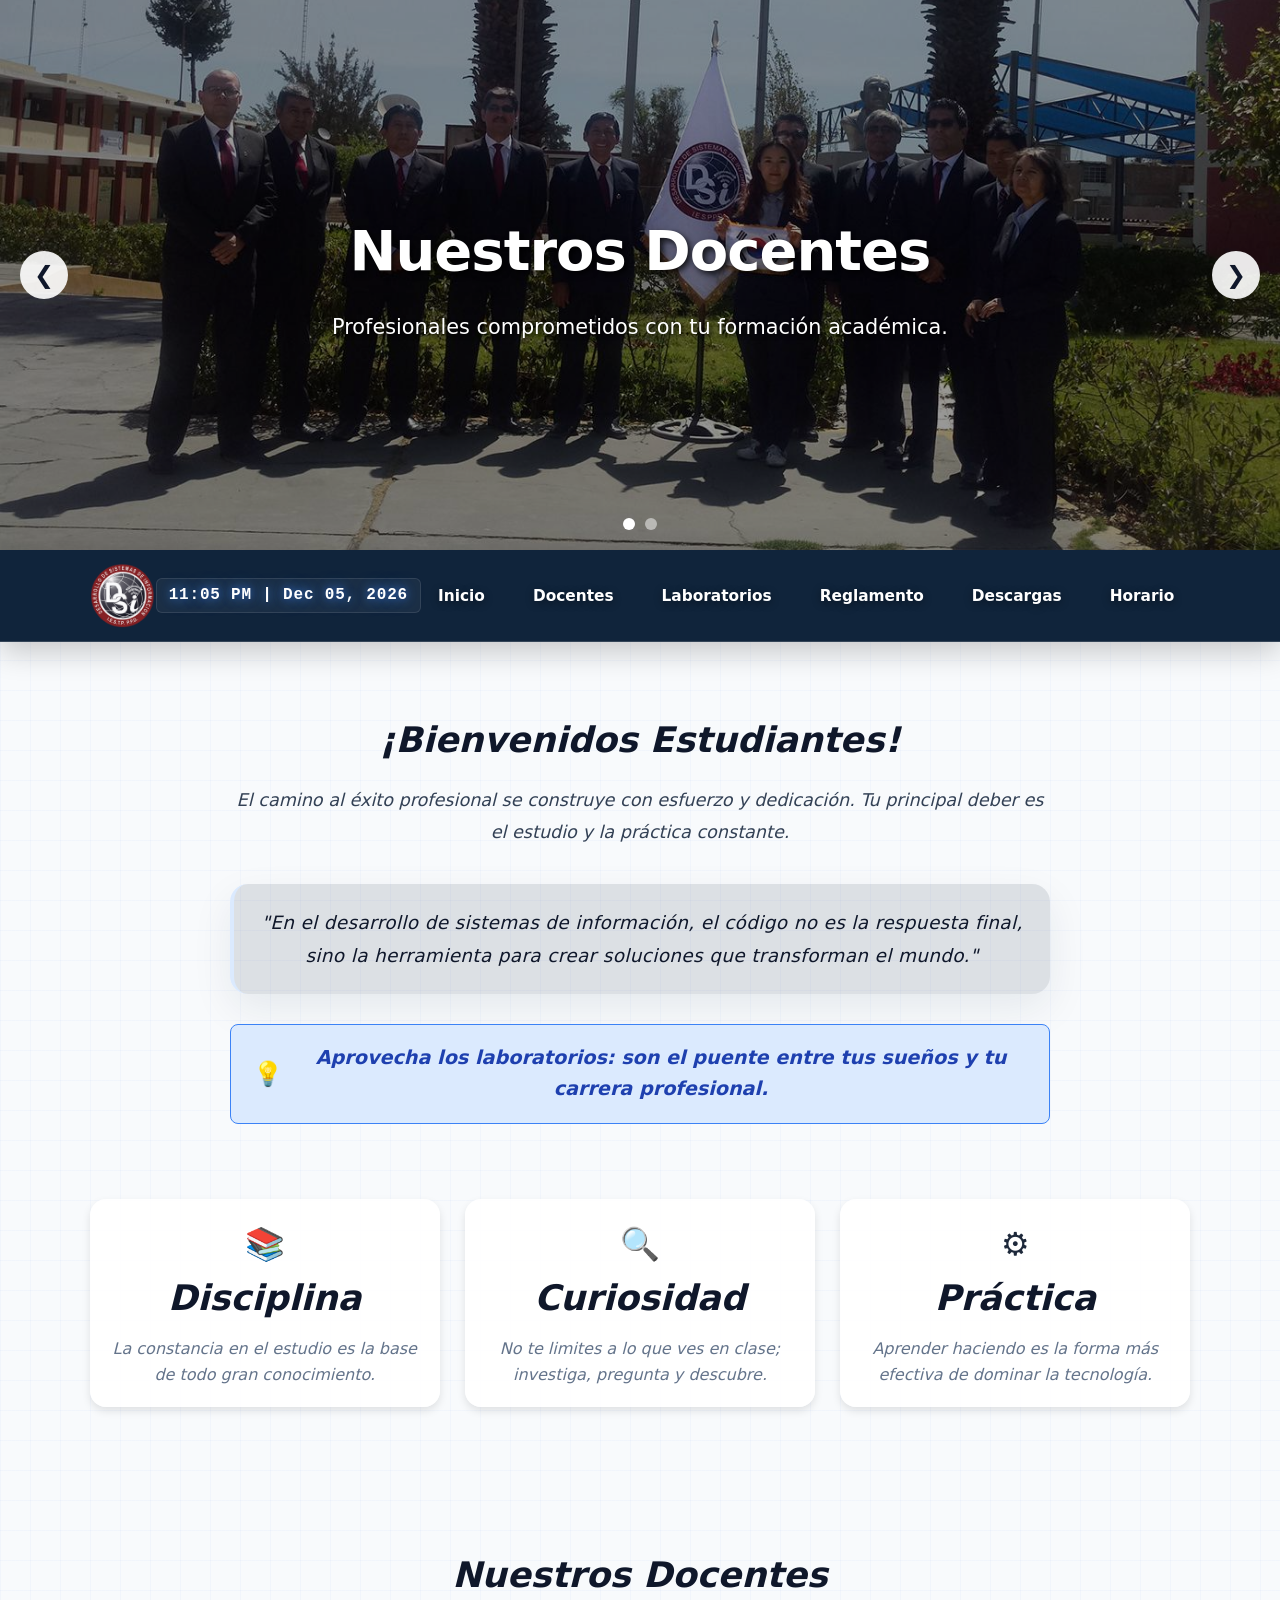
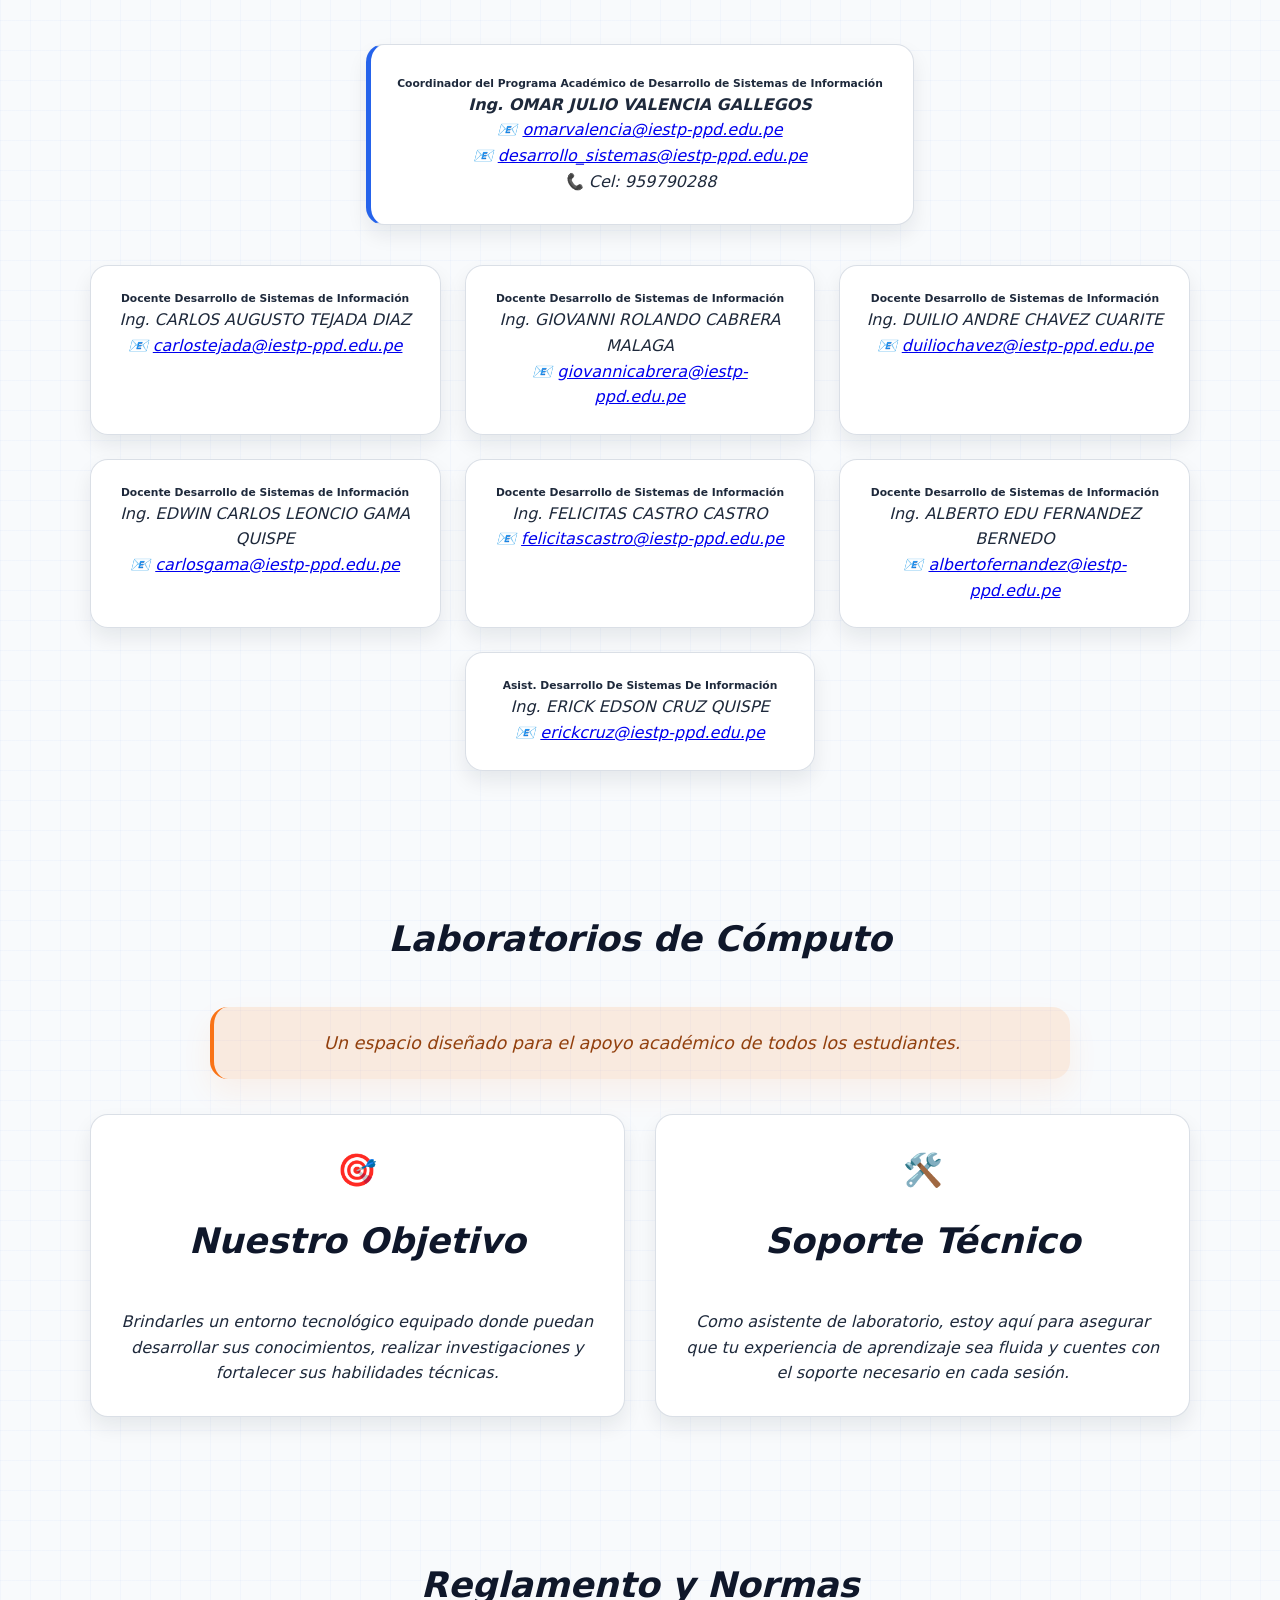
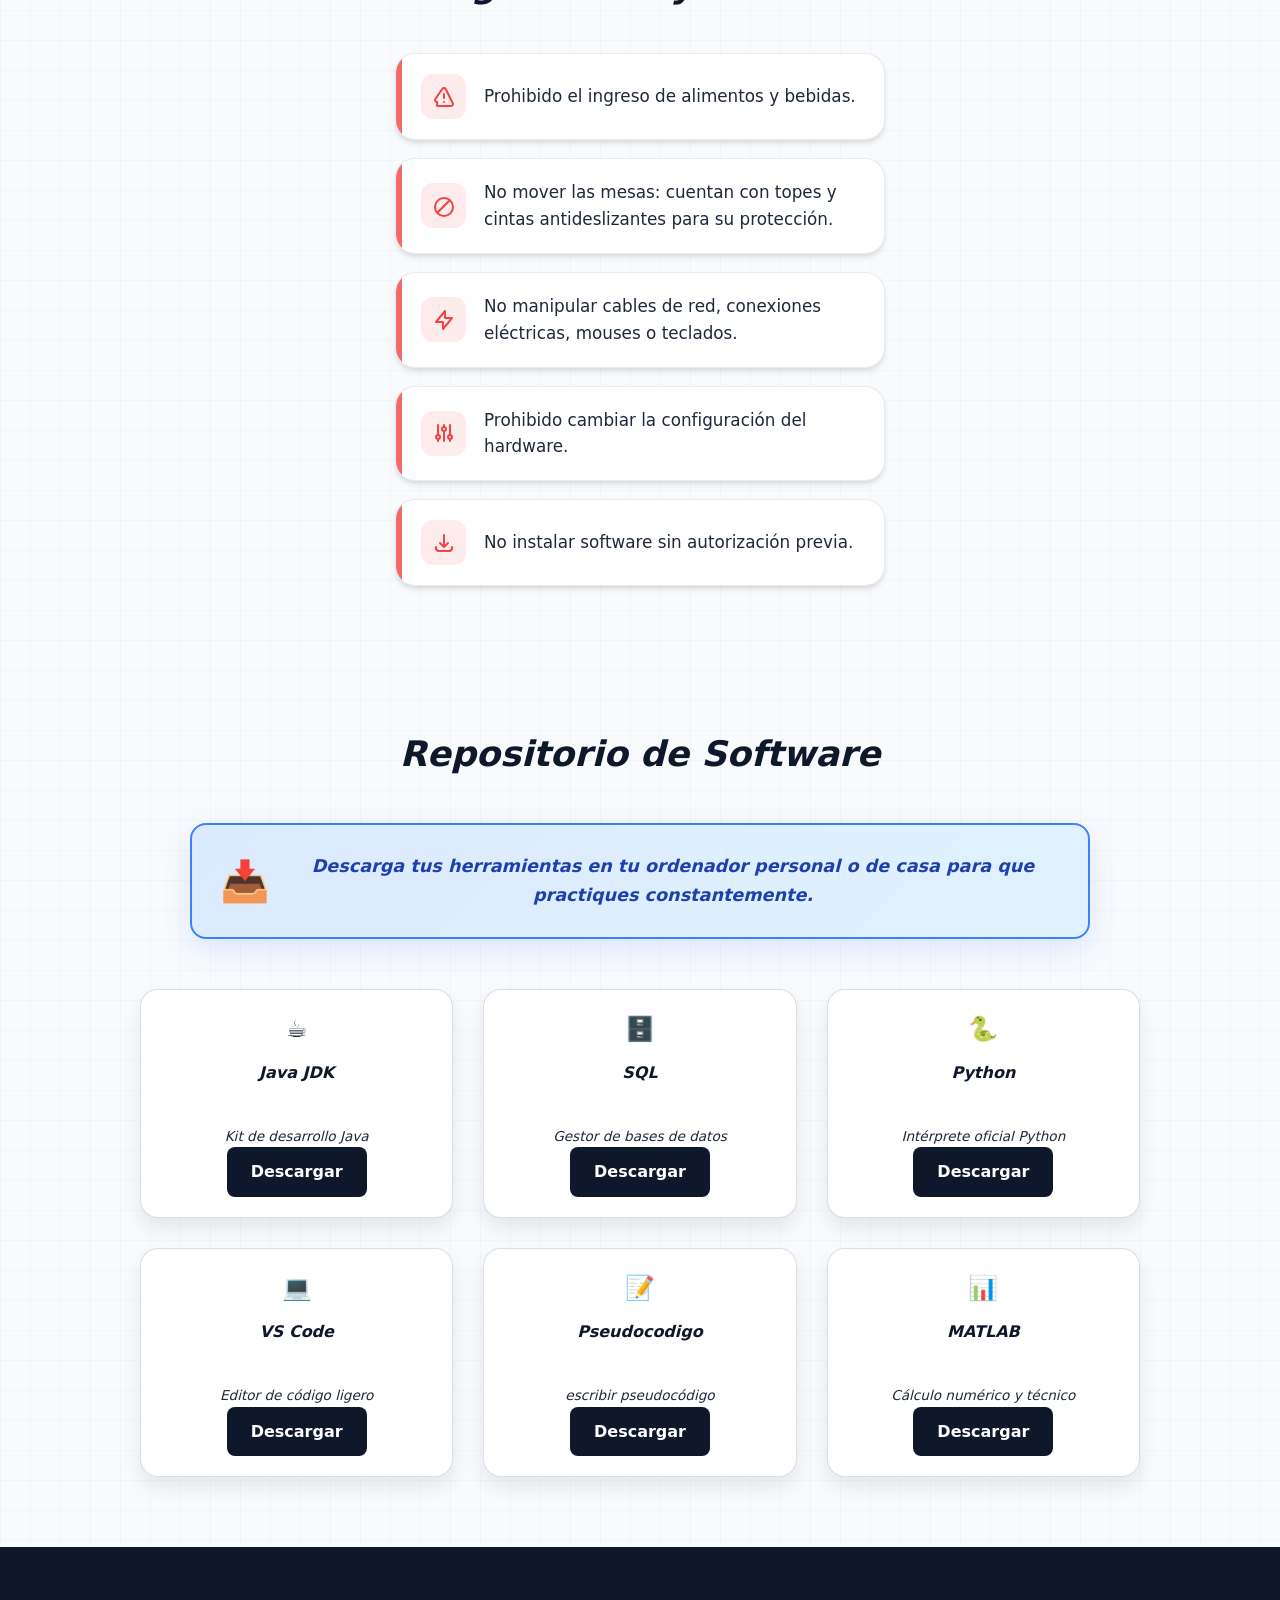
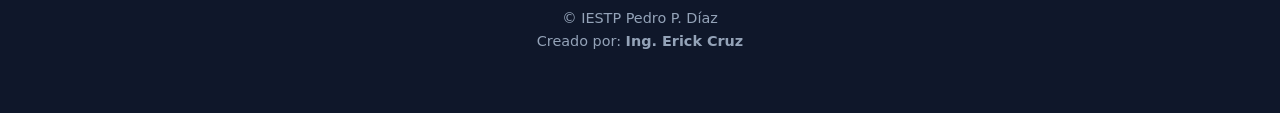
==== commit 5118e9fb: "Añadiendo visor de horario con botón de retorno" ====
--- a/index.html
+++ b/index.html
@@ -67,7 +67,7 @@
             <li><a href="#laboratorios">Laboratorios</a></li>
             <li><a href="#prohibiciones">Reglamento</a></li>
             <li><a href="#descargas">Descargas</a></li>
-            <li><a href="Horario-2026-1.pdf" target="_blank" class="nav-horario">Horario</a></li>
+            <li><a href="horario.html" class="nav-horario">Horario</a></li>
         </ul>
     </nav>
 
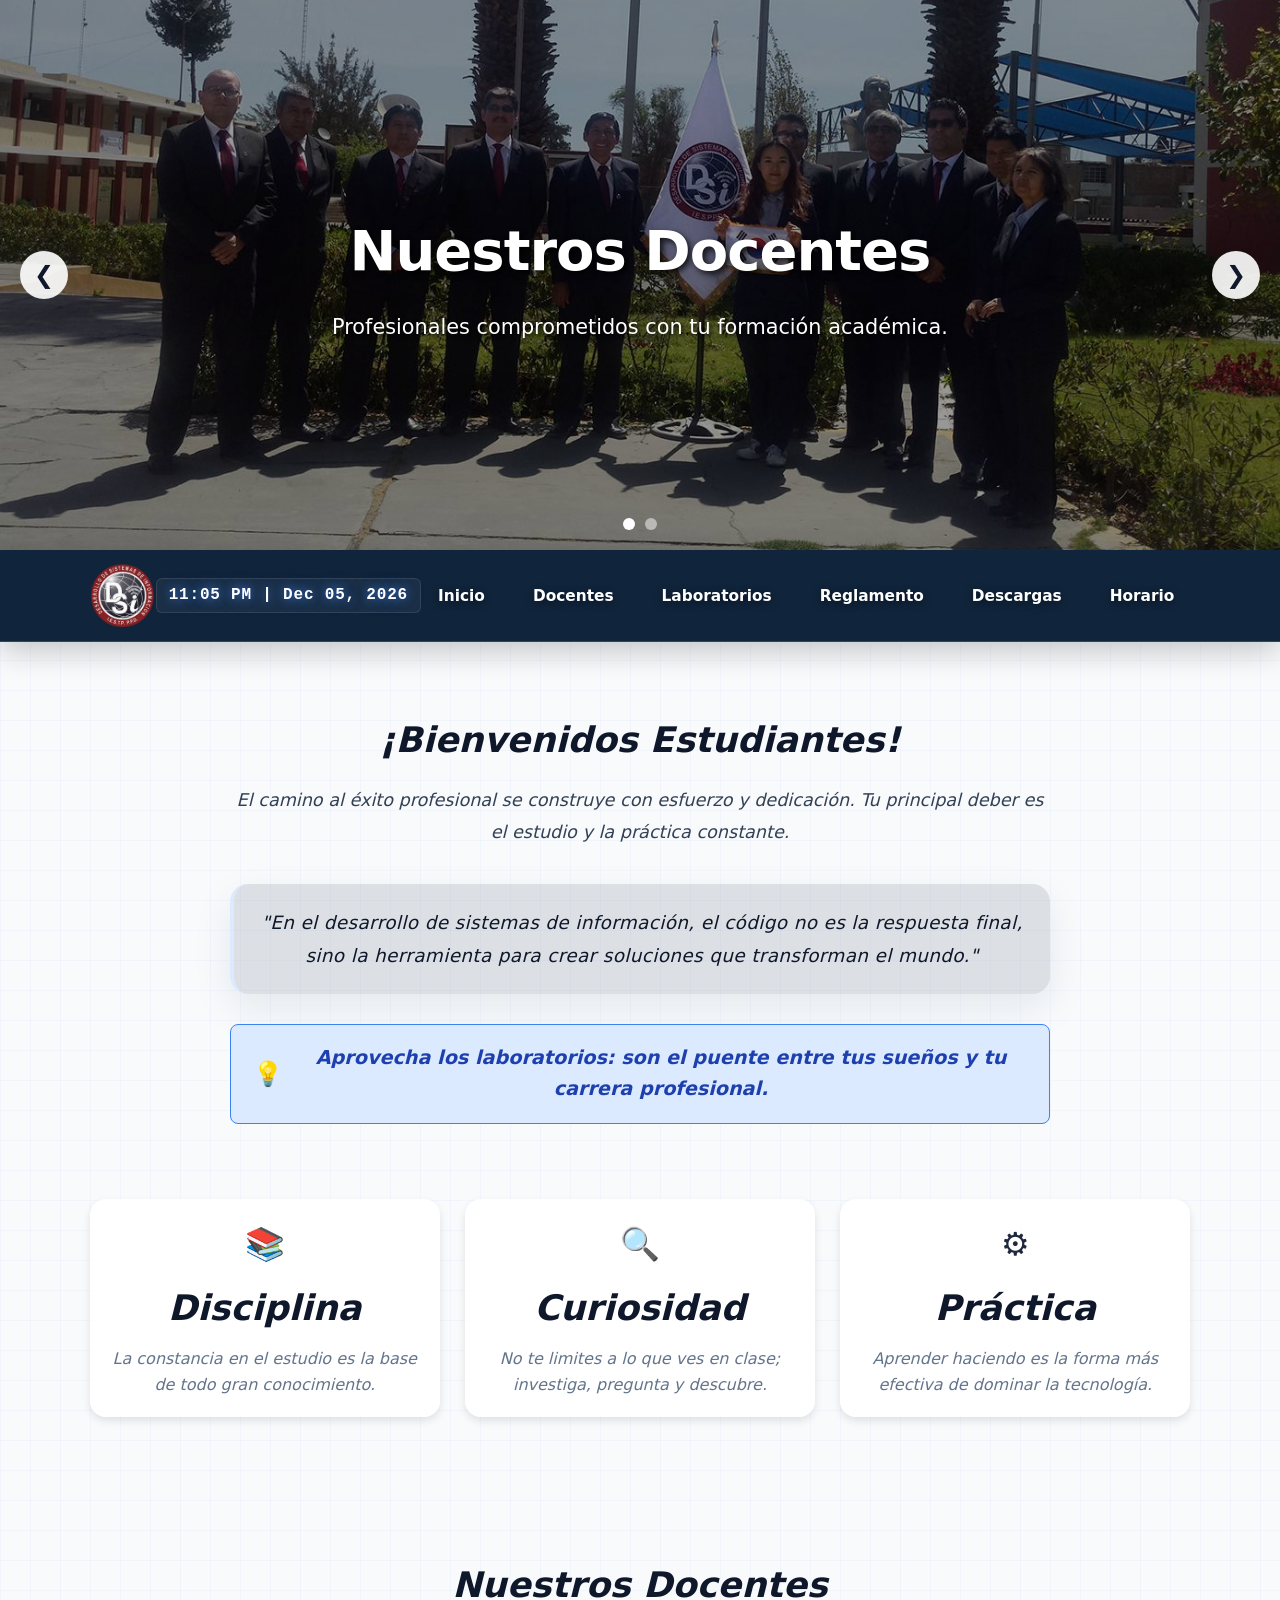
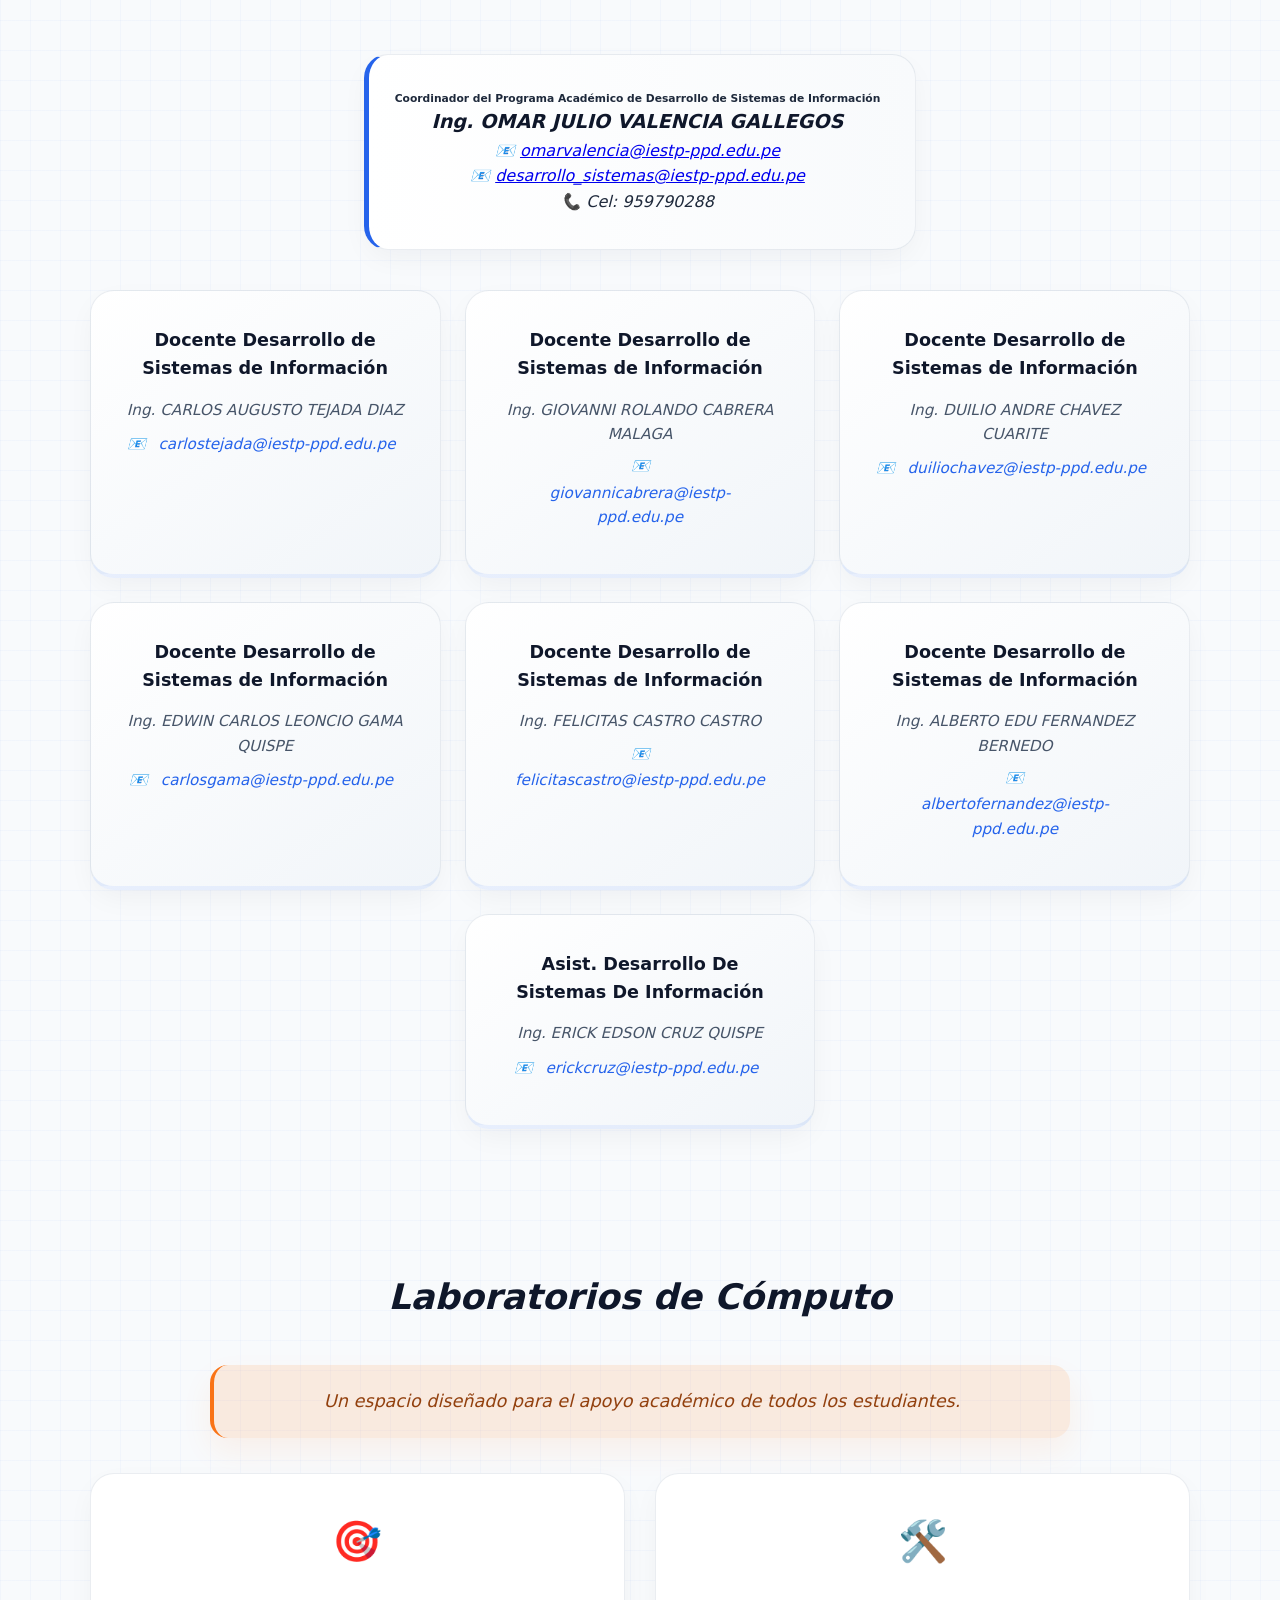
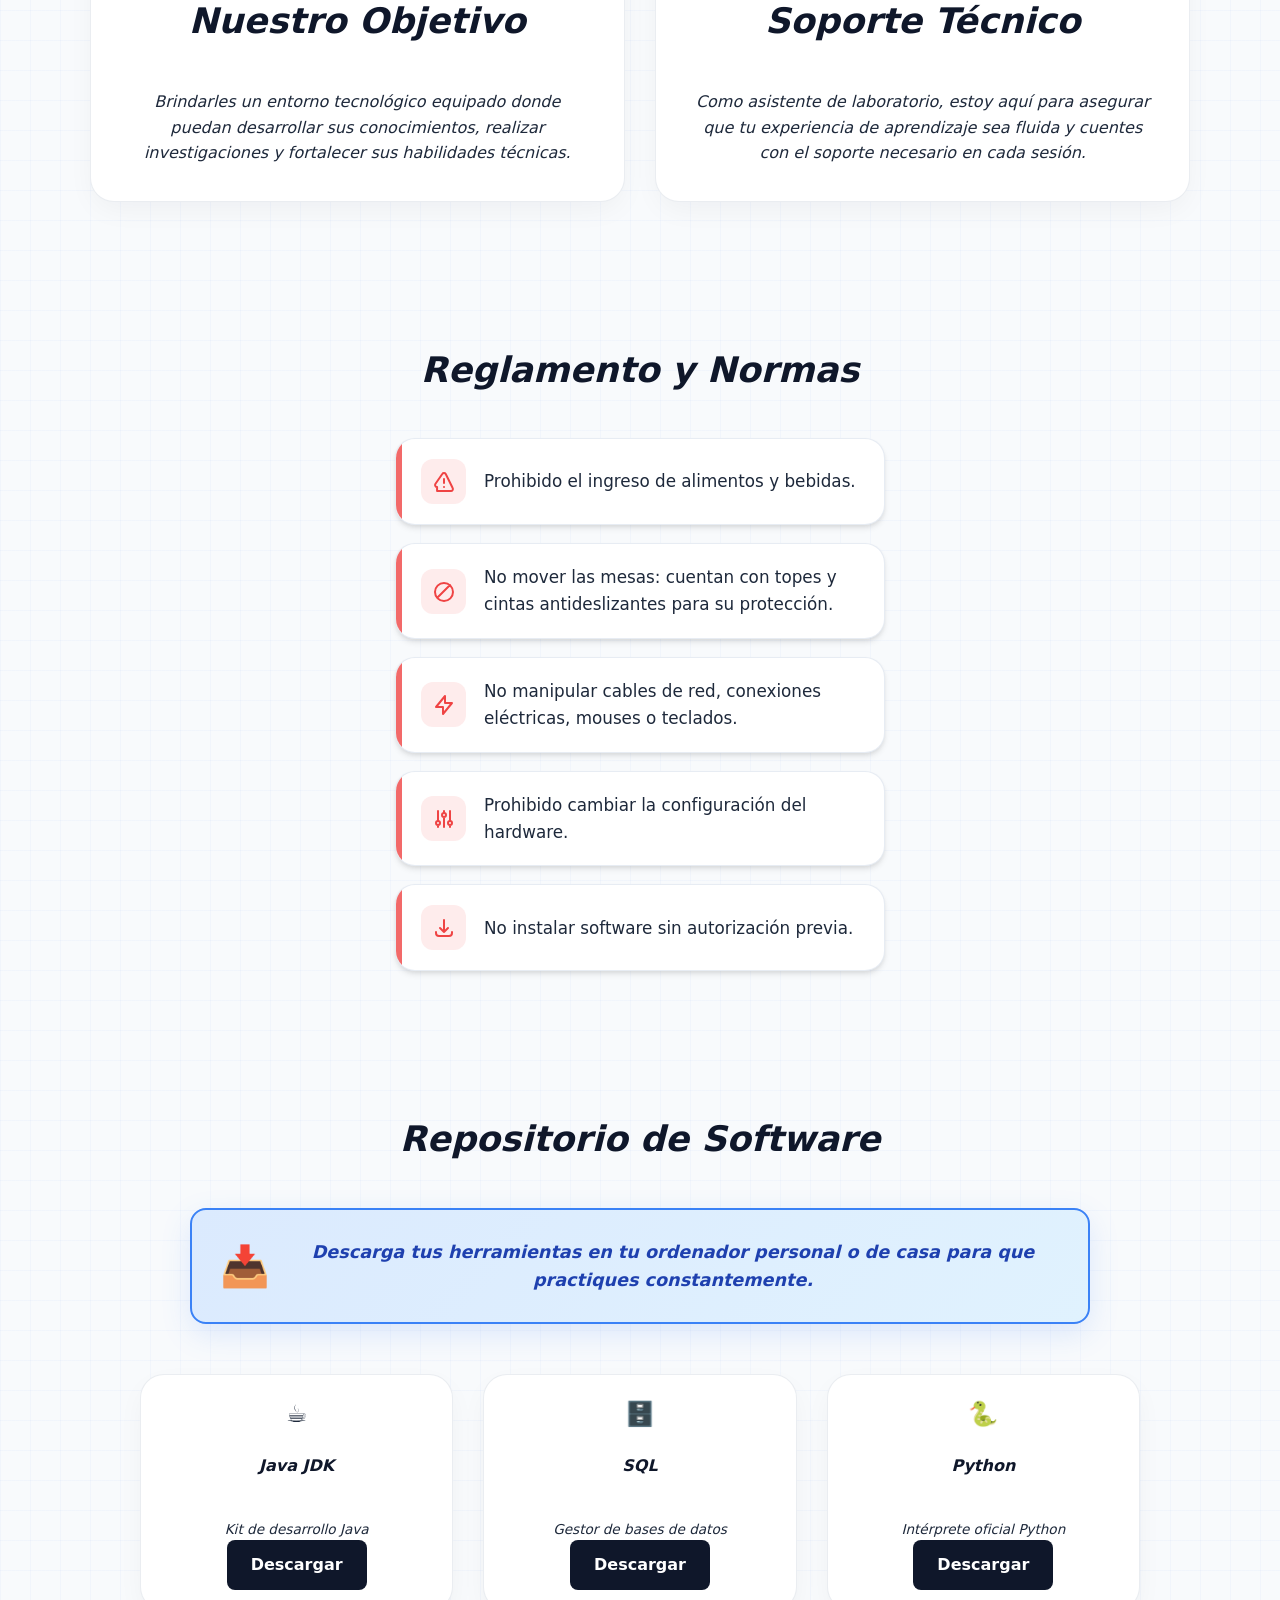
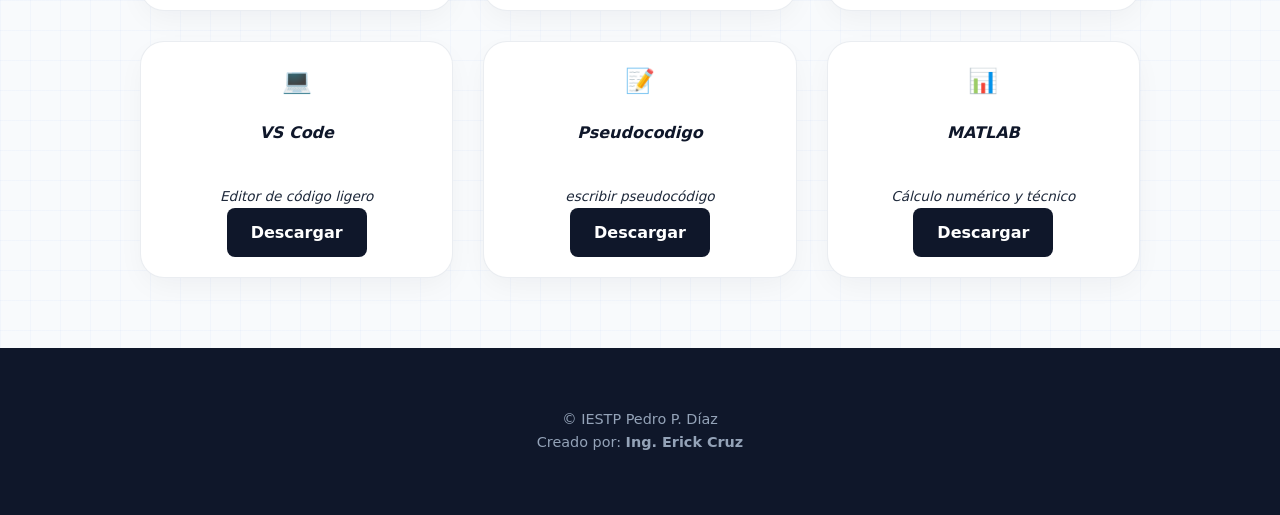
==== commit 1a53371f: "Forzando actualización de estilos Premium rompiendo caché" ====
--- a/index.html
+++ b/index.html
@@ -4,7 +4,7 @@
     <meta charset="UTF-8">
     <meta name="viewport" content="width=device-width, initial-scale=1.0, viewport-fit=cover">
     <title>Laboratorios de Cómputo - Gestión</title>
-    <link rel="stylesheet" href="style.css">
+    <link rel="stylesheet" href="style.css?v=1.2">
 </head>
 <body>
 
--- a/style.css
+++ b/style.css
@@ -433,41 +433,112 @@
     text-align: center;
 }
 
-/* Estilo de Tarjetas "Cibernético-Premium" */
+/* Estilo de Tarjetas "Cibernético-Premium" - Rediseño Avanzado */
 .card, .directivo-card, .software-card, .docente-item {
     background: var(--card-bg);
-    border: 1px solid rgba(148, 163, 184, 0.35);
-    border-radius: 18px;
-    padding: 30px;
-    box-shadow: 0 10px 20px rgba(15, 23, 42, 0.08);
-    transition: transform 0.3s ease, box-shadow 0.3s ease, border-color 0.3s ease, background 0.3s ease;
+    border: 1px solid rgba(148, 163, 184, 0.2);
+    border-radius: 24px;
+    padding: 35px;
+    box-shadow: 0 10px 30px -5px rgba(15, 23, 42, 0.05);
+    transition: all 0.5s cubic-bezier(0.23, 1, 0.32, 1);
     position: relative;
     text-align: center;
-}
-
-.software-card h4,
-.software-card p {
-    text-align: center;
-    word-wrap: break-word;
-    overflow-wrap: break-word;
-}
-
-.software-card .sw-icon {
-    display: block;
-    margin: 0 auto 12px;
+    overflow: hidden;
+    z-index: 1;
+}
+
+/* Efecto de brillo metálico al pasar el mouse */
+.card::before, .directivo-card::before, .software-card::before, .docente-item::before {
+    content: '';
+    position: absolute;
+    top: -50%;
+    left: -50%;
+    width: 200%;
+    height: 200%;
+    background: radial-gradient(circle, rgba(255,255,255,0.8) 0%, transparent 70%);
+    opacity: 0;
+    transition: opacity 0.6s ease;
+    z-index: -1;
+    pointer-events: none;
 }
 
 .card:hover, .directivo-card:hover, .software-card:hover, .docente-item:hover {
-    transform: translateY(-6px);
-    box-shadow: 0 22px 30px rgba(15, 23, 42, 0.15);
-    border-color: rgba(37, 99, 235, 0.45);
-}
-
-/* Card icons */
-.card-icon {
-    font-size: 2rem;
-    margin-bottom: 16px;
+    transform: translateY(-12px) scale(1.02);
+    box-shadow: 0 25px 50px -12px rgba(37, 99, 235, 0.25);
+    border-color: rgba(37, 99, 235, 0.4);
+}
+
+.card:hover::before, .directivo-card:hover::before, .software-card:hover::before, .docente-item:hover::before {
+    opacity: 0.1;
+}
+
+/* Estilo específico para Tarjetas de Docentes */
+.docente-item {
+    background: linear-gradient(145deg, #ffffff 0%, #f1f5f9 100%);
+    border-bottom: 4px solid rgba(37, 99, 235, 0.1);
+}
+
+.docente-item:hover {
+    border-bottom-color: var(--secondary-color);
+}
+
+.docente-item h6 {
+    color: var(--primary-color);
+    font-size: 1.1rem;
+    margin-bottom: 15px;
+    font-weight: 700;
+    transition: color 0.3s ease;
+}
+
+.docente-item:hover h6 {
+    color: var(--secondary-color);
+}
+
+.docente-item p {
+    font-size: 0.95rem;
+    color: #475569;
+    margin-bottom: 8px;
+}
+
+.docente-item a {
+    color: var(--secondary-color);
+    text-decoration: none;
+    font-weight: 500;
+    transition: all 0.3s ease;
     display: inline-block;
+    padding: 2px 8px;
+    border-radius: 4px;
+}
+
+.docente-item a:hover {
+    background: rgba(37, 99, 235, 0.1);
+    transform: scale(1.05);
+}
+
+/* Iconos en las tarjetas con animación de pulso */
+.card-icon, .sw-icon, .pillar-icon {
+    font-size: 2.5rem;
+    margin-bottom: 20px;
+    display: inline-block;
+    transition: transform 0.5s cubic-bezier(0.175, 0.885, 0.32, 1.275);
+}
+
+.card:hover .card-icon, 
+.software-card:hover .sw-icon,
+.pillar-item:hover .pillar-icon {
+    transform: scale(1.2) rotate(10deg);
+    filter: drop-shadow(0 0 10px rgba(37, 99, 235, 0.5));
+}
+
+/* Tarjeta del Coordinador (Directivo) Especial */
+.directivo-card {
+    border-left: 6px solid var(--secondary-color);
+    background: linear-gradient(to right, #ffffff, #f8fafc);
+}
+
+.directivo-card strong {
+    font-size: 1.2rem;
+    color: var(--primary-color);
 }
 
 /* Viñetas Cibernéticas para Normas */
@@ -708,27 +779,6 @@
     width: 100%;
 }
 
-.docente-item {
-    width: 100%;
-    background: rgba(255, 255, 255, 0.95);
-    border-radius: 18px;
-    padding: 24px;
-    box-shadow: 0 10px 20px rgba(15, 23, 42, 0.08);
-    transition: transform 0.35s ease, box-shadow 0.35s ease;
-    text-align: center;
-}
-
-.docente-item p,
-.docente-item a {
-    word-wrap: break-word;
-    overflow-wrap: break-word;
-}
-
-.docente-item:hover {
-    transform: translateY(-6px);
-    box-shadow: 0 18px 30px rgba(15, 23, 42, 0.14);
-}
-
 @media (max-width: 768px) {
     .asistente-item {
         grid-column: auto;
